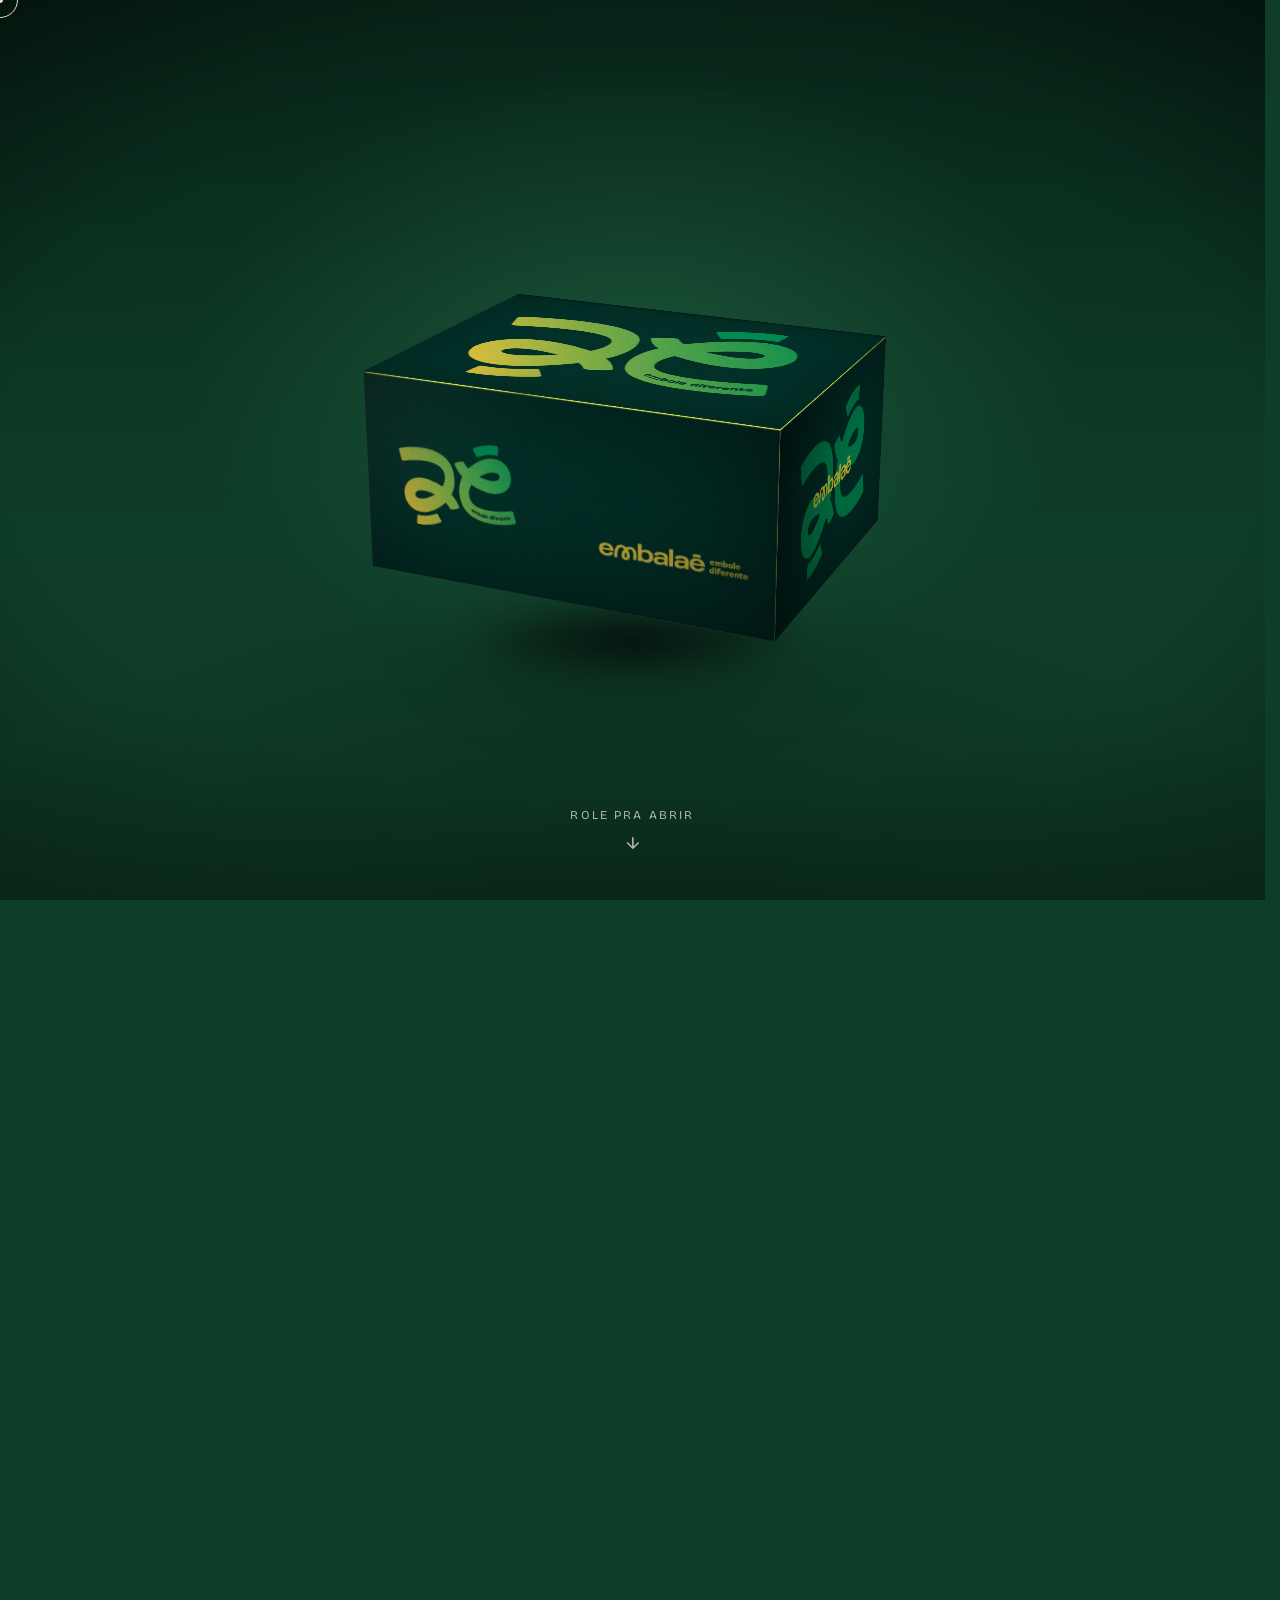
==== Site/index.html @ 1b3db0e1 "feat: ajustes do briefing + assinatura Destra no rodapé - hero: rotador imersivo (fade+blur) com nov" ====
<!DOCTYPE html>
<html lang="pt-BR">
<head>
  <meta charset="UTF-8" />
  <meta name="viewport" content="width=device-width, initial-scale=1.0" />
  <title>embalaê — embale diferente</title>
  <meta name="description" content="A Embalaê faz embalagens em qualquer formato — redondo, cônico, em espiral, humanoide, irregular. Se você imagina, a gente embala." />

  <link rel="preconnect" href="https://fonts.googleapis.com" />
  <link rel="preconnect" href="https://fonts.gstatic.com" crossorigin />
  <link href="https://fonts.googleapis.com/css2?family=Bricolage+Grotesque:opsz,wght@12..96,300..800&family=Manrope:wght@300;400;500;600;700;800&display=swap" rel="stylesheet" />

  <link rel="stylesheet" href="css/style.css" />
</head>
<body>

  <!-- CURSOR CUSTOMIZADO -->
  <div class="cursor" id="cursor" aria-hidden="true"></div>
  <div class="cursor-dot" id="cursorDot" aria-hidden="true"></div>

  <!-- LOADER -->
  <div class="loader" id="loader" aria-hidden="true">
    <svg class="loader-blob" viewBox="0 0 200 200">
      <path id="loaderBlob" d="M50,-50 C70,-30 70,30 50,50 C30,70 -30,70 -50,50 C-70,30 -70,-30 -50,-50 C-30,-70 30,-70 50,-50 Z" transform="translate(100 100)" />
    </svg>
    <span class="loader-text">embale diferente</span>
  </div>

  <!-- NAVIGATION -->
  <nav class="nav is-stowed" id="nav">
    <a href="#topo" class="nav-logo" aria-label="embalaê — início">
      <img src="assets/logo-trans.png" alt="embalaê" />
    </a>
    <ul class="nav-links">
      <li><a href="#manifesto" data-cursor="hover">manifesto</a></li>
      <li><a href="#formatos" data-cursor="hover">portfólio</a></li>
      <li><a href="#processo" data-cursor="hover">processo</a></li>
      <li><a href="#contato" data-cursor="hover">contato</a></li>
    </ul>
    <a href="#contato" class="nav-cta" data-open-contact data-cursor="hover">
      <span>orçamento</span>
      <svg viewBox="0 0 24 24" width="14" height="14" fill="none" stroke="currentColor" stroke-width="2.5" stroke-linecap="round" stroke-linejoin="round"><path d="M5 12h14M13 5l7 7-7 7"/></svg>
    </a>
  </nav>

  <!-- SVG SPRITE: ÍCONE "aé" SIMPLIFICADO -->
  <svg width="0" height="0" style="position:absolute" aria-hidden="true">
    <defs>
      <symbol id="mark-ae" viewBox="0 0 60 30">
        <text x="0" y="24" font-family="Bricolage Grotesque" font-weight="700" font-size="28" fill="currentColor" font-style="italic">aé</text>
      </symbol>
      <!-- Gradiente do "aé" da caixa: lima → amarelo -->
      <linearGradient id="ae-gradient" x1="0%" y1="0%" x2="100%" y2="100%">
        <stop offset="0%" stop-color="#f5c932" />
        <stop offset="55%" stop-color="#c9db3f" />
        <stop offset="100%" stop-color="#4cb87a" />
      </linearGradient>
    </defs>
  </svg>

  <!-- BOXGATE: caixa 3D que abre como portal pro site -->
  <section class="boxgate" id="boxgate" aria-label="Abertura da caixa Embalaê">
    <div class="boxgate-sticky">
      <div class="boxgate-stage">
       <div class="boxgate-frame">
        <!-- Sombra projetada no chão — elemento separado da .box pra evitar filter
             que quebraria o preserve-3d das filhas da caixa. -->
        <div class="box-ground-shadow" aria-hidden="true"></div>
        <div class="box" id="box">
          <!-- Faces externas usando artwork pronto como background-image -->
          <div class="box-face box-face--front"></div>

          <div class="box-face box-face--back"></div>

          <div class="box-face box-face--left"></div>
          <div class="box-face box-face--right"></div>

          <div class="box-face box-face--bottom"></div>

          <!-- Paredes INTERNAS (visíveis quando a caixa abre) -->
          <div class="box-wall-inner box-wall-inner--front"></div>
          <div class="box-wall-inner box-wall-inner--back"></div>
          <div class="box-wall-inner box-wall-inner--left"></div>
          <div class="box-wall-inner box-wall-inner--right"></div>

          <!-- TAMPA (lid): face externa = artwork face-tampa.jpg (aé gigante).
               Face interna = lima limpa com "embale diferente" (visível quando tampa abre). -->
          <div class="lid">
            <div class="lid-plane">
              <div class="lid-face lid-face--outer"></div>
              <div class="lid-face lid-face--inner">
                <span class="lid-inner-slogan">embale diferente</span>
              </div>
            </div>
          </div>

          <!-- Interior (chão da caixa) — lima limpo. O conteúdo do site é o hero
               real abaixo, sem duplicação aqui dentro. -->
          <div class="box-interior"></div>
        </div>
       </div>

        <!-- Hint de scroll: "role pra abrir" — some quando o user começa a rolar -->
        <div class="boxgate-hint" id="boxgateHint">
          <span>role pra abrir</span>
          <svg viewBox="0 0 24 24" width="18" height="18" fill="none" stroke="currentColor" stroke-width="2.2" stroke-linecap="round" stroke-linejoin="round" aria-hidden="true">
            <path d="M12 5v14M5 12l7 7 7-7"/>
          </svg>
        </div>

        <!-- Vinheta de iluminação -->
        <div class="boxgate-vignette" aria-hidden="true"></div>
        <!-- Fade verde pra disfarçar a transição da caixa pro hero real -->
        <div class="boxgate-fade" id="boxgateFade" aria-hidden="true"></div>
      </div>
    </div>
  </section>

  <main id="topo">

    <!-- HERO -->
    <section class="hero">
      <div class="hero-bg">
        <!-- poster leve (14KB) aparece na hora; o vídeo (3.4MB) só carrega/toca no
             desktop — no mobile fica só o poster pra economizar dados e bateria.
             Controle do play está no main.js (preload=none + sem autoplay). -->
        <video muted loop playsinline preload="none" class="hero-video" id="heroVideo" poster="assets/hero-poster.jpg">
          <source src="assets/embalae-loop.mp4" type="video/mp4" />
        </video>
        <div class="hero-bg-overlay"></div>
      </div>

      <div class="hero-content">
        <p class="hero-eyebrow">
          <span class="dot"></span>
          embalagens fora da caixa
        </p>

        <h1 class="hero-title">
          <span class="line">a gente embala</span>
          <span class="line line-rotate">
            <span class="rotator" id="rotator">
              <span>redondo.</span>
              <span>em&nbsp;cone.</span>
              <span>em&nbsp;espiral.</span>
              <span>humanoide.</span>
              <span>assimétrico.</span>
              <span>impossível.</span>
              <span>colorido.</span>
              <span>diferente.</span>
              <span>sem&nbsp;clichê.</span>
              <span>rápido.</span>
              <span>do&nbsp;seu&nbsp;jeito.</span>
            </span>
          </span>
        </h1>

        <p class="hero-sub">
          Se você imagina, a gente cria. Embalagens personalizadas com impressão
          digital, acabamentos diferenciados, aplicações criativas e possibilidades
          sem limite de cores.
        </p>

      </div>

      <div class="hero-scroll">
        <span>role pra ver</span>
        <div class="scroll-line"></div>
      </div>

      <!-- Blobs flutuantes -->
      <div class="blob blob-1" aria-hidden="true"></div>
      <div class="blob blob-2" aria-hidden="true"></div>
      <div class="blob blob-3" aria-hidden="true"></div>
    </section>

    <!-- MARQUEE 1 -->
    <section class="marquee marquee-cream" aria-hidden="true">
      <div class="marquee-track">
        <span>personalizado</span><span class="sep">●</span>
        <span>tecnológico</span><span class="sep">●</span>
        <span>ágil</span><span class="sep">●</span>
        <span>flexível</span><span class="sep">●</span>
        <span>autêntico</span><span class="sep">●</span>
        <span>personalizado</span><span class="sep">●</span>
        <span>tecnológico</span><span class="sep">●</span>
        <span>ágil</span><span class="sep">●</span>
        <span>flexível</span><span class="sep">●</span>
        <span>autêntico</span><span class="sep">●</span>
        <!-- duplicado pra loop -->
        <span>personalizado</span><span class="sep">●</span>
        <span>tecnológico</span><span class="sep">●</span>
        <span>ágil</span><span class="sep">●</span>
        <span>flexível</span><span class="sep">●</span>
        <span>autêntico</span><span class="sep">●</span>
        <span>personalizado</span><span class="sep">●</span>
        <span>tecnológico</span><span class="sep">●</span>
        <span>ágil</span><span class="sep">●</span>
        <span>flexível</span><span class="sep">●</span>
        <span>autêntico</span><span class="sep">●</span>
      </div>
    </section>

    <!-- MANIFESTO -->
    <section class="manifesto" id="manifesto">
      <div class="manifesto-grid">
        <div class="manifesto-tag">
          <span class="dot"></span> manifesto
        </div>

        <h2 class="manifesto-text">
          <span class="mline">Embale sem as <span class="strike">limitações</span> do mercado tradicional.</span>
          <span class="mline">Aqui, você tem mais <em>liberdade</em> de <span class="highlight">cores, impressão e formatos</span>.</span>
        </h2>

        <div class="manifesto-side">
          <div class="quote-mark">"</div>
          <p>
            Hoje, embalagem não serve só para transportar. Ela virou uma
            <em>extensão</em> da marca, do produto e do seu posicionamento.
          </p>
        </div>
      </div>
    </section>

    <!-- FORMATOS -->
    <section class="formatos" id="formatos">
      <header class="section-head">
        <p class="eyebrow"><span class="dot"></span> portfólio</p>
        <h2 class="section-title">
          mais liberdade<br />
          <span class="ital">para criar.</span>
        </h2>
        <p class="section-sub">
          Nossas embalagens são produzidas com tecnologia de impressão digital.
          Sem clichê e sem processos engessados, apenas sua arte em alta
          resolução pronta para ganhar vida.
        </p>
      </header>

      <div class="formatos-grid">

        <article class="formato-card" data-cursor="big" style="--accent: var(--lime);">
          <div class="formato-shape">
            <svg viewBox="0 0 200 200">
              <circle cx="100" cy="100" r="80" />
            </svg>
          </div>
          <div class="formato-info">
            <h3>100% redondo</h3>
            <p>Sem cantos. Sem quinas. Esfera quase perfeita.</p>
          </div>
          <span class="formato-num">01</span>
        </article>

        <article class="formato-card" data-cursor="big" style="--accent: var(--yellow);">
          <div class="formato-shape">
            <svg viewBox="0 0 200 200">
              <polygon points="100,20 170,180 30,180" />
            </svg>
          </div>
          <div class="formato-info">
            <h3>cônico</h3>
            <p>Formato exato de cone. Pra produto, pra brinde, pra display.</p>
          </div>
          <span class="formato-num">02</span>
        </article>

        <article class="formato-card" data-cursor="big" style="--accent: var(--green-mid);">
          <div class="formato-shape">
            <svg viewBox="0 0 200 200">
              <path d="M100,30 C130,30 150,55 150,90 C150,115 135,130 120,135 C115,150 115,160 130,170 L70,170 C85,160 85,150 80,135 C65,130 50,115 50,90 C50,55 70,30 100,30 Z" />
            </svg>
          </div>
          <div class="formato-info">
            <h3>humanoide</h3>
            <p>Cabeça, perna, mão, corpo inteiro. Você desenha, a gente faz.</p>
          </div>
          <span class="formato-num">03</span>
        </article>

        <article class="formato-card" data-cursor="big" style="--accent: var(--lime);">
          <div class="formato-shape">
            <svg viewBox="0 0 200 200">
              <path d="M100,170 C100,170 60,150 50,120 C40,90 60,60 90,55 C115,51 130,70 125,90 C120,108 100,115 90,105 C82,97 87,85 95,85" fill="none" stroke="currentColor" stroke-width="14" stroke-linecap="round" />
            </svg>
          </div>
          <div class="formato-info">
            <h3>em espiral</h3>
            <p>Curva contínua, sem emendas aparentes. Hipnótica.</p>
          </div>
          <span class="formato-num">04</span>
        </article>

        <article class="formato-card" data-cursor="big" style="--accent: var(--yellow);">
          <div class="formato-shape">
            <svg viewBox="0 0 200 200">
              <path d="M40,80 Q60,40 100,55 Q145,30 160,75 Q190,100 155,130 Q145,170 100,160 Q55,180 45,135 Q15,110 40,80 Z" />
            </svg>
          </div>
          <div class="formato-info">
            <h3>orgânico</h3>
            <p>Fluido, irregular, vivo. Como se tivesse crescido sozinho.</p>
          </div>
          <span class="formato-num">05</span>
        </article>

        <article class="formato-card" data-cursor="big" style="--accent: var(--cream);">
          <div class="formato-shape">
            <svg viewBox="0 0 200 200">
              <ellipse cx="100" cy="100" rx="55" ry="85" />
            </svg>
          </div>
          <div class="formato-info">
            <h3>oval &amp; cilíndrico</h3>
            <p>Cosméticos, bebidas, perfumes. Curvas que abraçam o produto.</p>
          </div>
          <span class="formato-num">06</span>
        </article>

        <article class="formato-card formato-card--wide" data-cursor="big" style="--accent: var(--green-mid);">
          <div class="formato-shape">
            <svg viewBox="0 0 400 200">
              <path d="M20,100 Q60,30 110,90 Q160,150 220,80 Q280,20 340,100 Q380,160 380,160" fill="none" stroke="currentColor" stroke-width="20" stroke-linecap="round" />
            </svg>
          </div>
          <div class="formato-info">
            <h3>+ tudo o que você imaginar</h3>
            <p>
              Esses são só exemplos. Mande sua referência, foto, sketch no
              guardanapo. A gente prototipa.
            </p>
          </div>
          <span class="formato-num">07</span>
        </article>

      </div>
    </section>

    <!-- DESTAQUE: NÚMERO GIGANTE -->
    <section class="big-number">
      <div class="big-stack">
        <span class="big-line">embalagens</span>
        <span class="big-line big-outline">com</span>
        <span class="big-line big-italic">personalidade.</span>
      </div>
      <div class="big-meta">
        <p>
          Encante seu cliente antes mesmo do primeiro contato com o produto.
        </p>
      </div>
    </section>

    <!-- PROCESSO -->
    <section class="processo" id="processo">
      <header class="section-head">
        <p class="eyebrow"><span class="dot"></span> processo</p>
        <h2 class="section-title">
          da ideia no guardanapo<br />
          <span class="ital">até a casa do seu cliente.</span>
        </h2>
      </header>

      <div class="processo-list">
        <div class="processo-step" data-cursor="hover">
          <span class="step-num">01</span>
          <h3>chama a gente</h3>
          <p>Conte pra gente sobre seu produto, necessidades e referências para a embalagem.</p>
        </div>
        <div class="processo-step" data-cursor="hover">
          <span class="step-num">02</span>
          <h3>criamos junto com você</h3>
          <p>Desenvolvemos a estrutura, a faca de corte e o design. Se já tiver o arquivo pronto, a gente faz o primeiro teste.</p>
        </div>
        <div class="processo-step" data-cursor="hover">
          <span class="step-num">03</span>
          <h3>ajustamos e validamos</h3>
          <p>Após receber o protótipo, ajustamos os detalhes até chegar no modelo ideal.</p>
        </div>
        <div class="processo-step" data-cursor="hover">
          <span class="step-num">04</span>
          <h3>produzimos sob demanda</h3>
          <p>Com a impressão digital, as embalagens são produzidas com mais agilidade e na quantidade que você precisar.</p>
        </div>
      </div>
    </section>

    <!-- DIRETRIZES (PILARES) -->
    <section class="pilares">
      <header class="section-head">
        <p class="eyebrow"><span class="dot"></span> o que você ganha</p>
        <h2 class="section-title">
          com a Embalaê seu<br />
          <span class="ital">produto vira experiência.</span>
        </h2>
      </header>
      <div class="pilares-grid">
        <div class="pilar"><span>01</span><h4>diferenciação</h4></div>
        <div class="pilar"><span>02</span><h4>exclusividade</h4></div>
        <div class="pilar"><span>03</span><h4>percepção</h4></div>
        <div class="pilar"><span>04</span><h4>impacto</h4></div>
        <div class="pilar"><span>05</span><h4>valor</h4></div>
        <div class="pilar"><span>06</span><h4>reconhecimento</h4></div>
      </div>
    </section>

    <!-- MARQUEE 2 -->
    <section class="marquee marquee-dark" aria-hidden="true">
      <div class="marquee-track marquee-reverse">
        <span>embale diferente</span><span class="sep">✦</span>
        <span>embale diferente</span><span class="sep">✦</span>
        <span>embale diferente</span><span class="sep">✦</span>
        <span>embale diferente</span><span class="sep">✦</span>
        <span>embale diferente</span><span class="sep">✦</span>
        <span>embale diferente</span><span class="sep">✦</span>
        <span>embale diferente</span><span class="sep">✦</span>
        <span>embale diferente</span><span class="sep">✦</span>
      </div>
    </section>

    <!-- CTA / CONTATO -->
    <section class="cta" id="contato">
      <div class="cta-bg" aria-hidden="true">
        <svg viewBox="0 0 600 600" preserveAspectRatio="xMidYMid slice">
          <path id="ctaBlob" d="M300,140 C400,140 480,220 480,320 C480,420 400,500 300,500 C200,500 120,420 120,320 C120,220 200,140 300,140 Z" />
        </svg>
      </div>

      <div class="cta-inner">
        <p class="eyebrow eyebrow-dark"><span class="dot"></span> bora começar</p>
        <h2 class="cta-title">
          vamos fugir das<br />
          embalagens <span class="ital">genéricas?</span>
        </h2>
        <p class="cta-sub">
          Entre em contato e crie com a Embalaê.
        </p>

        <div class="cta-channels">
          <a href="https://wa.me/" class="channel" data-wa-link data-cursor="hover">
            <span class="channel-label">whatsapp</span>
            <span class="channel-value">conversar agora →</span>
          </a>
          <a href="mailto:contato@embalae.com.br" class="channel" data-cursor="hover">
            <span class="channel-label">email</span>
            <span class="channel-value">contato@embalae.com.br</span>
          </a>
          <a href="https://www.instagram.com/_embalae/" class="channel" target="_blank" rel="noopener" data-cursor="hover">
            <span class="channel-label">instagram</span>
            <span class="channel-value">@_embalae →</span>
          </a>
        </div>
      </div>
    </section>

  </main>

  <!-- FOOTER -->
  <footer class="footer">
    <div class="footer-logo">
      <img src="assets/logo-trans.png" alt="embalaê" />
    </div>
    <div class="footer-bottom">
      <div class="footer-tag">embale diferente.</div>
      <div class="footer-meta">
        <span>© <span id="year">2026</span> embalaê</span>
        <span>·</span>
        <span>feito com vontade</span>
      </div>
    </div>

    <a class="footer-credit" href="https://agenciadestra.com.br/" target="_blank" rel="noopener" data-cursor="hover" aria-label="Site desenvolvido pela Destra — agenciadestra.com.br">
      <span>destravado por</span>
      <img src="assets/destra-logo.png" alt="Destra — livres para criar" />
    </a>
  </footer>

  <!-- Modal de contato — abre quando clica na etiqueta -->
  <div class="wa-modal" id="waModal" role="dialog" aria-modal="true" aria-labelledby="waModalTitle" hidden>
    <div class="wa-modal__backdrop" data-close-modal></div>
    <div class="wa-modal__sheet" role="document">
      <button type="button" class="wa-modal__close" data-close-modal aria-label="Fechar" data-cursor="hover">
        <svg viewBox="0 0 24 24" width="20" height="20" fill="none" stroke="currentColor" stroke-width="2.4" stroke-linecap="round" stroke-linejoin="round"><path d="M6 6l12 12M18 6L6 18"/></svg>
      </button>

      <div class="wa-modal__header">
        <img src="assets/logo-trans.png" alt="embalaê" class="wa-modal__logo" />
        <h2 id="waModalTitle" class="wa-modal__title">
          conta a ideia,<br/>
          <span class="ital">a gente embala.</span>
        </h2>
        <p class="wa-modal__sub">
          Preenche aí em 10 segundos. A conversa continua direto no WhatsApp.
        </p>
      </div>

      <form class="wa-modal__form" id="waForm" novalidate>
        <label class="wa-field">
          <span class="wa-field__label">seu nome</span>
          <input type="text" name="nome" required autocomplete="name" placeholder="ex: maria silva" data-cursor="hover" />
        </label>

        <label class="wa-field">
          <span class="wa-field__label">email</span>
          <input type="email" name="email" required autocomplete="email" placeholder="maria@email.com" data-cursor="hover" />
        </label>

        <label class="wa-field">
          <span class="wa-field__label">conta a ideia</span>
          <textarea name="mensagem" required rows="3" placeholder="quero embalar um produto em formato de..." data-cursor="hover"></textarea>
        </label>

        <button type="submit" class="wa-modal__submit" data-cursor="hover">
          <svg viewBox="0 0 24 24" width="18" height="18" fill="currentColor" aria-hidden="true"><path d="M19.05 4.91A9.82 9.82 0 0 0 12.04 2c-5.45 0-9.89 4.44-9.89 9.89 0 1.74.46 3.44 1.32 4.93L2 22l5.31-1.39a9.87 9.87 0 0 0 4.73 1.21h.01c5.45 0 9.89-4.44 9.89-9.89 0-2.64-1.03-5.13-2.89-6.99v-.03ZM12.05 20.15a8.2 8.2 0 0 1-4.18-1.14l-.3-.18-3.15.83.84-3.07-.2-.32a8.17 8.17 0 0 1-1.26-4.38c0-4.54 3.69-8.23 8.23-8.23 2.2 0 4.27.86 5.83 2.41a8.19 8.19 0 0 1 2.41 5.83c0 4.54-3.69 8.25-8.22 8.25Zm4.52-6.16c-.25-.12-1.47-.72-1.69-.81-.23-.08-.39-.12-.56.12-.16.25-.64.81-.79.97-.14.17-.29.19-.54.06-.25-.12-1.04-.39-1.99-1.23-.74-.66-1.23-1.47-1.38-1.71-.14-.25-.02-.39.11-.51.11-.11.25-.29.37-.43.12-.14.16-.25.25-.41.08-.17.04-.31-.02-.43-.06-.12-.55-1.34-.76-1.83-.2-.48-.41-.42-.56-.43-.14-.01-.31-.01-.48-.01a.92.92 0 0 0-.67.31c-.23.25-.87.85-.87 2.08 0 1.22.89 2.41 1.02 2.58.12.17 1.76 2.68 4.26 3.76.59.26 1.06.41 1.42.52.6.19 1.14.16 1.57.1.48-.07 1.47-.6 1.68-1.18.21-.58.21-1.08.14-1.18-.06-.1-.23-.16-.48-.28Z"/></svg>
          <span>abrir conversa no zap</span>
          <svg viewBox="0 0 24 24" width="14" height="14" fill="none" stroke="currentColor" stroke-width="2.5" stroke-linecap="round" stroke-linejoin="round" aria-hidden="true"><path d="M5 12h14M13 5l7 7-7 7"/></svg>
        </button>

        <p class="wa-modal__note">
          ⚠ Anexar arquivo? Mande pelo próprio WhatsApp depois — é só clicar no clipinho lá.
        </p>
      </form>
    </div>
  </div>

  <!-- Botão flutuante WhatsApp — etiqueta/tag estilo embalagem -->
  <a href="https://wa.me/" class="wa-fab is-stowed" id="waFab" aria-label="Chamar no WhatsApp" data-open-contact data-cursor="hover">
    <div class="wa-tag">
      <span class="wa-tag__hole" aria-hidden="true"></span>
      <span class="wa-tag__eyebrow">» embale diferente</span>
      <span class="wa-tag__title">fale<br/>com a gente</span>
      <span class="wa-tag__cta">
        <svg viewBox="0 0 24 24" width="14" height="14" fill="currentColor" aria-hidden="true"><path d="M19.05 4.91A9.82 9.82 0 0 0 12.04 2c-5.45 0-9.89 4.44-9.89 9.89 0 1.74.46 3.44 1.32 4.93L2 22l5.31-1.39a9.87 9.87 0 0 0 4.73 1.21h.01c5.45 0 9.89-4.44 9.89-9.89 0-2.64-1.03-5.13-2.89-6.99v-.03ZM12.05 20.15a8.2 8.2 0 0 1-4.18-1.14l-.3-.18-3.15.83.84-3.07-.2-.32a8.17 8.17 0 0 1-1.26-4.38c0-4.54 3.69-8.23 8.23-8.23 2.2 0 4.27.86 5.83 2.41a8.19 8.19 0 0 1 2.41 5.83c0 4.54-3.69 8.25-8.22 8.25Zm4.52-6.16c-.25-.12-1.47-.72-1.69-.81-.23-.08-.39-.12-.56.12-.16.25-.64.81-.79.97-.14.17-.29.19-.54.06-.25-.12-1.04-.39-1.99-1.23-.74-.66-1.23-1.47-1.38-1.71-.14-.25-.02-.39.11-.51.11-.11.25-.29.37-.43.12-.14.16-.25.25-.41.08-.17.04-.31-.02-.43-.06-.12-.55-1.34-.76-1.83-.2-.48-.41-.42-.56-.43-.14-.01-.31-.01-.48-.01a.92.92 0 0 0-.67.31c-.23.25-.87.85-.87 2.08 0 1.22.89 2.41 1.02 2.58.12.17 1.76 2.68 4.26 3.76.59.26 1.06.41 1.42.52.6.19 1.14.16 1.57.1.48-.07 1.47-.6 1.68-1.18.21-.58.21-1.08.14-1.18-.06-.1-.23-.16-.48-.28Z"/></svg>
        <span>no zap</span>
        <svg viewBox="0 0 24 24" width="14" height="14" fill="none" stroke="currentColor" stroke-width="2.5" stroke-linecap="round" stroke-linejoin="round" aria-hidden="true"><path d="M5 12h14M13 5l7 7-7 7"/></svg>
      </span>
    </div>
  </a>

  <script src="js/main.js"></script>
</body>
</html>
---- Site/css/style.css ----
/* =========================================================
   EMBALAÊ — embale diferente
   ========================================================= */

:root {
  --green-dark: #0e3d29;
  --green-darker: #082619;
  --green-mid: #1a8a4f;
  --green-light: #4cb87a;
  --lime: #c9db3f;
  --yellow: #f5c932;
  --cream: #f5efd8;
  --cream-soft: #faf6e7;
  --ink: #0a1f15;
  --white: #ffffff;

  --radius: 24px;
  --radius-lg: 40px;
  --max: 1320px;
  --pad: clamp(20px, 4vw, 56px);

  --font-display: 'Bricolage Grotesque', system-ui, sans-serif;
  --font-body: 'Manrope', system-ui, sans-serif;

  --ease: cubic-bezier(0.65, 0, 0.35, 1);
  --ease-out: cubic-bezier(0.16, 1, 0.3, 1);
}

* { box-sizing: border-box; margin: 0; padding: 0; }

html {
  /* scroll-behavior: smooth foi removido — quebrava a fluidez do boxgate */
  background: var(--green-dark);
  /* reserva a barra de rolagem: evita o "pulo" lateral quando o scroll é
     destravado no fim da abertura da caixa */
  scrollbar-gutter: stable;
}

body {
  font-family: var(--font-body);
  /* background do body alinhado com o ambiente da boxgate-sticky pra eliminar
     percepção de "gap" quando a sticky desgruda no final do trilho. */
  background:
    radial-gradient(60% 60% at 50% 42%, rgba(76, 184, 122, 0.18), transparent 70%),
    linear-gradient(180deg, var(--green-darker) 0%, var(--green-dark) 60%, #143a27 100%);
  color: var(--cream);
  line-height: 1.5;
  font-weight: 400;
  -webkit-font-smoothing: antialiased;
  overflow-x: hidden;
  cursor: none;
}

@media (max-width: 900px) {
  body { cursor: auto; }
}

img, svg, video { display: block; max-width: 100%; }
a { color: inherit; text-decoration: none; }
button { font: inherit; cursor: pointer; border: 0; background: none; color: inherit; }
ul { list-style: none; }
em { font-style: italic; }

/* =========================================================
   CURSOR
   ========================================================= */
.cursor,
.cursor-dot {
  position: fixed;
  top: 0; left: 0;
  pointer-events: none;
  z-index: 9999;
  border-radius: 50%;
  transform: translate(-50%, -50%);
  transition: width 0.4s var(--ease), height 0.4s var(--ease),
              background 0.4s var(--ease), opacity 0.4s var(--ease),
              border-color 0.4s var(--ease);
  mix-blend-mode: difference;
}
.cursor {
  width: 36px; height: 36px;
  border: 1.5px solid var(--cream);
  background: transparent;
}
.cursor-dot {
  width: 6px; height: 6px;
  background: var(--cream);
}
.cursor.is-hover {
  width: 64px; height: 64px;
  background: var(--cream);
  border-color: var(--cream);
}
.cursor.is-hover ~ .cursor-dot,
.cursor.is-hover + .cursor-dot { opacity: 0; }
.cursor.is-big {
  width: 110px; height: 110px;
  border-color: var(--lime);
  background: transparent;
  mix-blend-mode: normal;
}
@media (max-width: 900px) {
  .cursor, .cursor-dot { display: none; }
}

/* =========================================================
   LOADER
   ========================================================= */
.loader {
  position: fixed;
  inset: 0;
  background: var(--green-dark);
  z-index: 10000;
  display: flex;
  flex-direction: column;
  align-items: center;
  justify-content: center;
  gap: 24px;
  transition: opacity 0.5s var(--ease), visibility 0.5s var(--ease);
  pointer-events: none;
}
.loader.is-hidden { opacity: 0; visibility: hidden; }
@media (prefers-reduced-motion: reduce) {
  .loader { display: none; }
}
.loader-blob {
  width: 100px; height: 100px;
  fill: var(--lime);
  animation: blob-morph 3s ease-in-out infinite alternate;
}
.loader-text {
  font-family: var(--font-display);
  font-size: 14px;
  letter-spacing: 0.18em;
  text-transform: uppercase;
  color: var(--cream);
  opacity: 0.7;
  animation: pulse 1.4s ease-in-out infinite;
}

@keyframes blob-morph {
  0%   { d: path("M50,-50 C70,-30 70,30 50,50 C30,70 -30,70 -50,50 C-70,30 -70,-30 -50,-50 C-30,-70 30,-70 50,-50 Z"); transform: translate(100px, 100px) rotate(0deg); }
  50%  { d: path("M55,-40 C75,-20 60,40 40,55 C20,75 -40,60 -55,40 C-75,20 -60,-40 -40,-55 C-20,-75 35,-60 55,-40 Z"); transform: translate(100px, 100px) rotate(45deg); }
  100% { d: path("M40,-55 C60,-35 75,25 55,45 C35,75 -25,75 -45,55 C-65,35 -75,-25 -55,-45 C-35,-65 20,-75 40,-55 Z"); transform: translate(100px, 100px) rotate(90deg); }
}
@keyframes pulse {
  0%, 100% { opacity: 0.4; }
  50%      { opacity: 1; }
}

/* =========================================================
   NAVIGATION
   ========================================================= */
.nav {
  position: fixed;
  top: 0; left: 0; right: 0;
  z-index: 100;
  display: flex;
  align-items: center;
  justify-content: space-between;
  gap: 32px;
  padding: 22px var(--pad);
  background: rgba(14, 61, 41, 0.7);
  backdrop-filter: blur(20px) saturate(140%);
  -webkit-backdrop-filter: blur(20px) saturate(140%);
  border-bottom: 1px solid rgba(245, 239, 216, 0.08);
}
.nav-logo {
  display: flex;
  align-items: center;
  height: 28px;
  transition: opacity 0.3s var(--ease);
}
.nav-logo:hover { opacity: 0.85; }
.nav-logo img {
  height: 100%;
  width: auto;
  display: block;
}
.nav-links {
  display: flex;
  gap: 36px;
  font-size: 14px;
  font-weight: 500;
}
.nav-links a {
  position: relative;
  opacity: 0.75;
  transition: opacity 0.2s var(--ease);
}
.nav-links a:hover { opacity: 1; }
.nav-links a::after {
  content: '';
  position: absolute;
  left: 0; right: 100%;
  bottom: -6px;
  height: 1.5px;
  background: var(--lime);
  transition: right 0.3s var(--ease);
}
.nav-links a:hover::after { right: 0; }
.nav-cta {
  display: inline-flex;
  align-items: center;
  gap: 8px;
  padding: 11px 18px;
  border-radius: 100px;
  background: var(--lime);
  color: var(--green-dark);
  font-weight: 700;
  font-size: 14px;
  transition: transform 0.3s var(--ease), background 0.3s var(--ease);
}
.nav-cta:hover {
  transform: translateY(-2px);
  background: var(--yellow);
}
@media (max-width: 800px) {
  .nav-links { display: none; }
}

/* =========================================================
   HERO
   ========================================================= */
.hero {
  position: relative;
  min-height: 100vh;
  padding: 140px var(--pad) 60px;
  display: flex;
  flex-direction: column;
  justify-content: center;
  overflow: hidden;
  isolation: isolate;
}
.hero-bg {
  position: absolute;
  inset: 0;
  z-index: -2;
  overflow: hidden;
}
.hero-video {
  width: 100%;
  height: 100%;
  object-fit: cover;
  opacity: 0.35;
  filter: saturate(120%) contrast(105%);
}
.hero-bg-overlay {
  position: absolute;
  inset: 0;
  background:
    radial-gradient(70% 60% at 25% 25%, rgba(26, 138, 79, 0.28), transparent 70%),
    radial-gradient(60% 50% at 80% 80%, rgba(245, 201, 50, 0.16), transparent 70%),
    linear-gradient(180deg, rgba(14, 61, 41, 0.55) 0%, rgba(14, 61, 41, 0.78) 60%, rgba(14, 61, 41, 0.96) 100%);
}

.hero-content {
  position: relative;
  z-index: 2;
  max-width: var(--max);
  margin: 0 auto;
  width: 100%;
}

.hero-eyebrow {
  display: inline-flex;
  align-items: center;
  gap: 10px;
  font-size: 13px;
  font-weight: 500;
  text-transform: uppercase;
  letter-spacing: 0.12em;
  color: var(--cream);
  opacity: 0.85;
  margin-bottom: 32px;
  padding: 8px 16px;
  border: 1px solid rgba(245, 239, 216, 0.2);
  border-radius: 100px;
  background: rgba(8, 38, 25, 0.5);
  backdrop-filter: blur(8px);
}
.hero-eyebrow em {
  opacity: 0.65;
  font-style: italic;
  font-weight: 400;
}
.dot {
  display: inline-block;
  width: 7px; height: 7px;
  background: var(--lime);
  border-radius: 50%;
  animation: pulse-dot 2s ease-in-out infinite;
}
@keyframes pulse-dot {
  0%, 100% { transform: scale(1); opacity: 1; }
  50% { transform: scale(1.4); opacity: 0.7; }
}

.hero-title {
  font-family: var(--font-display);
  font-weight: 700;
  font-size: clamp(54px, 11vw, 180px);
  line-height: 0.92;
  letter-spacing: -0.04em;
  color: var(--cream);
  margin-bottom: 32px;
}
.hero-title .line {
  display: block;
  overflow: hidden;
}
.line-rotate {
  height: 1em;
  display: block;
  overflow: hidden;
  position: relative;
}
.rotator {
  display: block;
  position: relative;
  height: 1em;
  color: var(--lime);
  font-style: italic;
}
.rotator > span {
  position: absolute;
  inset: 0;
  display: block;
  line-height: 1em;
  white-space: nowrap;
  opacity: 0;
  transform-origin: left center;
  transform: translateY(0.45em) scale(0.9);
  filter: blur(6px);
  will-change: opacity, transform, filter;
  animation: word-cycle 22s cubic-bezier(0.16, 0.84, 0.34, 1) infinite;
}
.rotator > span:nth-child(1)  { animation-delay: 0s; }
.rotator > span:nth-child(2)  { animation-delay: 2s; }
.rotator > span:nth-child(3)  { animation-delay: 4s; }
.rotator > span:nth-child(4)  { animation-delay: 6s; }
.rotator > span:nth-child(5)  { animation-delay: 8s; }
.rotator > span:nth-child(6)  { animation-delay: 10s; }
.rotator > span:nth-child(7)  { animation-delay: 12s; }
.rotator > span:nth-child(8)  { animation-delay: 14s; }
.rotator > span:nth-child(9)  { animation-delay: 16s; }
.rotator > span:nth-child(10) { animation-delay: 18s; }
.rotator > span:nth-child(11) { animation-delay: 20s; }
@keyframes word-cycle {
  0%    { opacity: 0; transform: translateY(0.45em) scale(0.9);  filter: blur(6px); }
  1.6%  { opacity: 1; transform: translateY(0)      scale(1);    filter: blur(0); }
  7.8%  { opacity: 1; transform: translateY(0)      scale(1);    filter: blur(0); }
  9%    { opacity: 0; transform: translateY(-0.4em) scale(0.94); filter: blur(6px); }
  100%  { opacity: 0; transform: translateY(-0.4em) scale(0.94); filter: blur(6px); }
}

.hero-sub {
  max-width: 540px;
  font-size: clamp(16px, 1.5vw, 19px);
  color: var(--cream);
  opacity: 0.82;
  margin-bottom: 0;
  line-height: 1.55;
}

.hero-actions {
  display: flex;
  flex-wrap: wrap;
  gap: 14px;
}
.btn {
  display: inline-flex;
  align-items: center;
  gap: 10px;
  padding: 18px 28px;
  border-radius: 100px;
  font-family: var(--font-body);
  font-weight: 700;
  font-size: 15px;
  letter-spacing: -0.01em;
  transition: transform 0.3s var(--ease), background 0.3s var(--ease), color 0.3s var(--ease);
  white-space: nowrap;
}
.btn-primary {
  background: var(--lime);
  color: var(--green-dark);
}
.btn-primary:hover {
  background: var(--yellow);
  transform: translateY(-3px);
}
.btn-ghost {
  background: transparent;
  border: 1.5px solid rgba(245, 239, 216, 0.3);
  color: var(--cream);
}
.btn-ghost:hover {
  background: var(--cream);
  color: var(--green-dark);
  border-color: var(--cream);
}

.hero-scroll {
  position: absolute;
  bottom: 32px;
  left: 50%;
  transform: translateX(-50%);
  display: flex;
  flex-direction: column;
  align-items: center;
  gap: 12px;
  font-size: 11px;
  letter-spacing: 0.16em;
  text-transform: uppercase;
  opacity: 0.6;
  z-index: 2;
  transition: opacity 0.5s var(--ease);
}
/* some assim que o usuário começa a rolar dentro do site (some quando já "abriu") */
.hero-scroll.is-hidden { opacity: 0; pointer-events: none; }
.scroll-line {
  width: 1.5px;
  height: 50px;
  background: linear-gradient(to bottom, var(--cream), transparent);
  position: relative;
  overflow: hidden;
}
.scroll-line::before {
  content: '';
  position: absolute;
  top: 0; left: 0; right: 0;
  height: 30%;
  background: var(--lime);
  animation: scroll-down 2.2s ease-in-out infinite;
}
@keyframes scroll-down {
  0%   { transform: translateY(-100%); }
  100% { transform: translateY(330%); }
}

/* Blobs */
.blob {
  position: absolute;
  border-radius: 50%;
  filter: blur(80px);
  z-index: -1;
  opacity: 0.5;
}
.blob-1 {
  width: 480px; height: 480px;
  background: var(--green-mid);
  top: -100px; right: -120px;
  animation: float-blob 18s ease-in-out infinite;
}
.blob-2 {
  width: 360px; height: 360px;
  background: var(--yellow);
  bottom: -100px; left: -80px;
  animation: float-blob 22s ease-in-out infinite reverse;
  opacity: 0.25;
}
.blob-3 {
  width: 280px; height: 280px;
  background: var(--lime);
  top: 50%; right: 30%;
  opacity: 0.18;
  animation: float-blob 26s ease-in-out infinite;
}
@keyframes float-blob {
  0%, 100% { transform: translate(0, 0) scale(1); }
  33% { transform: translate(40px, -30px) scale(1.08); }
  66% { transform: translate(-30px, 40px) scale(0.94); }
}

/* =========================================================
   MARQUEE
   ========================================================= */
.marquee {
  overflow: hidden;
  padding: 28px 0;
  border-top: 1px solid rgba(245, 239, 216, 0.06);
  border-bottom: 1px solid rgba(245, 239, 216, 0.06);
}
.marquee-cream {
  background: var(--cream);
  color: var(--green-dark);
  border: 0;
}
.marquee-dark {
  background: var(--green-darker);
  color: var(--lime);
}
.marquee-track {
  display: flex;
  align-items: center;
  gap: 32px;
  white-space: nowrap;
  font-family: var(--font-display);
  font-weight: 700;
  font-size: clamp(36px, 6vw, 80px);
  letter-spacing: -0.02em;
  font-style: italic;
  animation: marquee 28s linear infinite;
  width: max-content;
}
.marquee-track .sep {
  font-size: 0.5em;
  opacity: 0.6;
  font-style: normal;
}
.marquee-reverse {
  animation: marquee-rev 24s linear infinite;
}
@keyframes marquee {
  from { transform: translateX(0); }
  to   { transform: translateX(-50%); }
}
@keyframes marquee-rev {
  from { transform: translateX(-50%); }
  to   { transform: translateX(0); }
}

/* =========================================================
   MANIFESTO
   ========================================================= */
.manifesto {
  padding: 140px var(--pad);
  background: var(--green-dark);
  position: relative;
}
.manifesto-grid {
  max-width: var(--max);
  margin: 0 auto;
  display: grid;
  grid-template-columns: 1fr;
  gap: 60px;
}
@media (min-width: 900px) {
  .manifesto-grid {
    grid-template-columns: 0.7fr 2fr 1.1fr;
    align-items: start;
  }
}
.manifesto-tag {
  display: inline-flex;
  align-items: center;
  gap: 10px;
  font-size: 13px;
  font-weight: 500;
  text-transform: uppercase;
  letter-spacing: 0.14em;
  opacity: 0.7;
}
.manifesto-text {
  font-family: var(--font-display);
  font-weight: 600;
  font-size: clamp(28px, 4vw, 56px);
  line-height: 1.12;
  letter-spacing: -0.025em;
  color: var(--cream);
}
.manifesto-text em {
  font-weight: 700;
  color: var(--lime);
}
.manifesto-text strong {
  font-weight: 700;
  color: var(--yellow);
}
.manifesto-text .strike {
  text-decoration: line-through;
  text-decoration-thickness: 4px;
  text-decoration-color: var(--lime);
  opacity: 0.5;
}
.manifesto-text .highlight {
  background: linear-gradient(180deg, transparent 60%, var(--green-mid) 60%);
  padding: 0 6px;
  /* mantém "ideia maluca" junto, sem quebrar o destaque no meio */
  white-space: nowrap;
}
/* Cada "pensamento" é um bloco que quebra de forma equilibrada, em vez de <br>
   manuais que brigavam com a quebra natural e deixavam palavras órfãs. */
.manifesto-text .mline {
  display: block;
  text-wrap: balance;
}
.manifesto-text .mline + .mline {
  margin-top: 0.5em;
}
.manifesto-side {
  position: relative;
  padding: 28px 28px 28px 32px;
  border-left: 2px solid var(--lime);
  font-size: 15px;
  line-height: 1.55;
  opacity: 0.85;
}
.manifesto-side em { color: var(--lime); font-weight: 600; }
.quote-mark {
  font-family: var(--font-display);
  font-size: 80px;
  line-height: 0.5;
  color: var(--lime);
  margin-bottom: 8px;
  font-weight: 700;
}

/* =========================================================
   SECTION HEADER
   ========================================================= */
.section-head {
  max-width: var(--max);
  margin: 0 auto 64px;
  text-align: center;
}
.eyebrow {
  display: inline-flex;
  align-items: center;
  gap: 10px;
  font-size: 13px;
  font-weight: 500;
  text-transform: uppercase;
  letter-spacing: 0.14em;
  opacity: 0.7;
  margin-bottom: 24px;
}
.eyebrow-dark { opacity: 1; }
.section-title {
  font-family: var(--font-display);
  font-weight: 700;
  font-size: clamp(40px, 7vw, 112px);
  line-height: 0.95;
  letter-spacing: -0.04em;
  color: var(--cream);
  margin-bottom: 24px;
}
.section-title .ital { font-style: italic; color: var(--lime); font-weight: 600; }
.section-sub {
  font-size: clamp(15px, 1.4vw, 18px);
  max-width: 580px;
  margin: 0 auto;
  opacity: 0.8;
}

/* =========================================================
   FORMATOS
   ========================================================= */
.formatos {
  padding: 140px var(--pad);
  background: var(--green-dark);
}
.formatos-grid {
  max-width: var(--max);
  margin: 0 auto;
  display: grid;
  grid-template-columns: repeat(auto-fit, minmax(280px, 1fr));
  gap: 20px;
}
@media (min-width: 900px) {
  .formatos-grid {
    grid-template-columns: repeat(3, 1fr);
  }
}

.formato-card {
  --accent: var(--lime);
  position: relative;
  padding: 36px 28px 28px;
  border-radius: var(--radius-lg);
  background: var(--green-darker);
  border: 1px solid rgba(245, 239, 216, 0.06);
  overflow: hidden;
  transition: transform 0.5s var(--ease-out), background 0.5s var(--ease);
  cursor: none;
  min-height: 360px;
  display: flex;
  flex-direction: column;
  justify-content: space-between;
}
@media (max-width: 900px) {
  .formato-card { cursor: pointer; }
}
.formato-card::before {
  content: '';
  position: absolute;
  inset: -2px;
  border-radius: var(--radius-lg);
  background: var(--accent);
  opacity: 0;
  z-index: -1;
  transition: opacity 0.5s var(--ease);
}
.formato-card:hover {
  transform: translateY(-6px);
  background: var(--accent);
  color: var(--green-dark);
}
.formato-card:hover::before { opacity: 1; }

.formato-card--wide {
  grid-column: span 1;
}
@media (min-width: 900px) {
  .formato-card--wide {
    grid-column: span 3;
    min-height: 280px;
    flex-direction: row;
    align-items: center;
    gap: 60px;
    padding: 50px 50px;
  }
  .formato-card--wide .formato-shape {
    flex: 1;
    margin: 0;
  }
  .formato-card--wide .formato-info {
    flex: 1;
  }
}

.formato-shape {
  width: 100%;
  height: 180px;
  display: flex;
  align-items: center;
  justify-content: center;
  margin-bottom: 20px;
}
.formato-shape svg {
  width: auto;
  max-width: 60%;
  max-height: 100%;
  fill: var(--accent);
  color: var(--accent);
  transition: transform 0.6s var(--ease-out), fill 0.5s var(--ease), color 0.5s var(--ease);
}
.formato-card:hover .formato-shape svg {
  fill: var(--green-dark);
  color: var(--green-dark);
  transform: scale(1.08) rotate(8deg);
}
.formato-card:nth-child(2):hover .formato-shape svg { transform: scale(1.08) rotate(-12deg); }
.formato-card:nth-child(3):hover .formato-shape svg { transform: scale(1.05) rotate(6deg); }
.formato-card:nth-child(4):hover .formato-shape svg { transform: scale(1.1) rotate(-15deg); }
.formato-card:nth-child(5):hover .formato-shape svg { transform: scale(1.1) rotate(20deg); }
.formato-card:nth-child(6):hover .formato-shape svg { transform: scale(1.06) rotate(-8deg); }

.formato-info h3 {
  font-family: var(--font-display);
  font-weight: 700;
  font-size: 26px;
  letter-spacing: -0.02em;
  margin-bottom: 8px;
}
.formato-info p {
  font-size: 14.5px;
  opacity: 0.75;
  line-height: 1.5;
}
.formato-card:hover .formato-info p { opacity: 0.9; }

.formato-num {
  position: absolute;
  top: 20px;
  right: 24px;
  font-family: var(--font-display);
  font-size: 13px;
  font-weight: 600;
  opacity: 0.4;
  letter-spacing: 0.1em;
}

/* =========================================================
   BIG NUMBER
   ========================================================= */
.big-number {
  padding: 100px var(--pad) 140px;
  background: var(--green-dark);
  text-align: center;
  position: relative;
}
.big-stack {
  font-family: var(--font-display);
  font-weight: 800;
  font-size: clamp(38px, 12vw, 168px);
  line-height: 0.9;
  letter-spacing: -0.05em;
  color: var(--cream);
  margin-bottom: 40px;
}
.big-line { display: block; }
.big-outline {
  -webkit-text-stroke: 2px var(--cream);
  color: transparent;
  font-style: italic;
}
.big-italic {
  font-style: italic;
  color: var(--lime);
  font-weight: 600;
}
.big-meta {
  max-width: 640px;
  margin: 0 auto;
  opacity: 0.75;
  font-size: 16px;
  text-wrap: balance;
}

/* =========================================================
   PROCESSO
   ========================================================= */
.processo {
  padding: 140px var(--pad);
  background: var(--cream);
  color: var(--green-dark);
}
.processo .section-title { color: var(--green-dark); }
.processo .section-title .ital { color: var(--green-mid); }
.processo .eyebrow { opacity: 0.6; }

.processo-list {
  max-width: var(--max);
  margin: 0 auto;
  display: grid;
  grid-template-columns: 1fr;
  gap: 4px;
  border-top: 1px solid rgba(14, 61, 41, 0.15);
}
.processo-step {
  display: grid;
  grid-template-columns: 80px 1fr 2fr;
  gap: 32px;
  padding: 36px 0;
  border-bottom: 1px solid rgba(14, 61, 41, 0.15);
  align-items: baseline;
  cursor: none;
  transition: padding 0.4s var(--ease);
}
@media (max-width: 700px) {
  .processo-step {
    grid-template-columns: 60px 1fr;
    cursor: pointer;
  }
  .processo-step p { grid-column: 1 / -1; }
}
.processo-step:hover {
  padding-left: 16px;
}
.step-num {
  font-family: var(--font-display);
  font-size: 14px;
  font-weight: 700;
  letter-spacing: 0.1em;
  opacity: 0.5;
}
.processo-step h3 {
  font-family: var(--font-display);
  font-weight: 700;
  font-size: clamp(22px, 2.2vw, 32px);
  letter-spacing: -0.02em;
}
.processo-step p {
  font-size: 16px;
  opacity: 0.75;
  line-height: 1.55;
}

/* =========================================================
   PILARES
   ========================================================= */
.pilares {
  padding: 140px var(--pad);
  background: var(--green-darker);
}
.pilares-grid {
  max-width: var(--max);
  margin: 0 auto;
  display: grid;
  grid-template-columns: repeat(3, 1fr);
  gap: 1px;
  background: rgba(245, 239, 216, 0.1);
  border: 1px solid rgba(245, 239, 216, 0.1);
  border-radius: var(--radius);
  overflow: hidden;
}
.pilar {
  padding: 40px 32px;
  background: var(--green-darker);
  display: flex;
  flex-direction: column;
  gap: 40px;
  min-height: 200px;
  transition: background 0.4s var(--ease), color 0.4s var(--ease);
}
.pilar span {
  font-family: var(--font-display);
  font-size: 13px;
  letter-spacing: 0.1em;
  opacity: 0.5;
  font-weight: 600;
}
.pilar h4 {
  font-family: var(--font-display);
  font-size: clamp(24px, 2.5vw, 34px);
  font-weight: 700;
  letter-spacing: -0.02em;
  margin-top: auto;
}
.pilar:hover {
  background: var(--lime);
  color: var(--green-dark);
}
.pilar:hover h4 { font-style: italic; }

/* =========================================================
   CTA
   ========================================================= */
.cta {
  padding: 140px var(--pad);
  background: var(--lime);
  color: var(--green-dark);
  text-align: center;
  position: relative;
  overflow: hidden;
}
.cta-bg {
  position: absolute;
  inset: 0;
  z-index: 0;
  opacity: 0.92;
}
.cta-bg svg {
  width: 100%; height: 100%;
}
.cta-bg path {
  fill: var(--cream);
  animation: ctaBlob 12s ease-in-out infinite;
}
@keyframes ctaBlob {
  0%, 100% { d: path("M300,140 C400,140 480,220 480,320 C480,420 400,500 300,500 C200,500 120,420 120,320 C120,220 200,140 300,140 Z"); }
  50%      { d: path("M310,150 C420,160 470,240 460,340 C450,440 380,510 280,490 C190,470 130,400 140,300 C150,200 220,140 310,150 Z"); }
}

.cta-inner {
  position: relative;
  z-index: 2;
  max-width: 900px;
  margin: 0 auto;
}
.cta .eyebrow {
  color: var(--green-dark);
  opacity: 1;
}
.cta-title {
  font-family: var(--font-display);
  font-weight: 700;
  font-size: clamp(48px, 9vw, 140px);
  line-height: 0.95;
  letter-spacing: -0.04em;
  color: var(--green-dark);
  margin-bottom: 24px;
}
.cta-title .ital { font-style: italic; }
.cta-sub {
  font-size: clamp(16px, 1.5vw, 19px);
  max-width: 480px;
  margin: 0 auto 56px;
  opacity: 0.85;
}

.cta-channels {
  display: flex;
  flex-direction: column;
  gap: 0;
  max-width: 580px;
  margin: 0 auto;
  border-top: 1.5px solid rgba(14, 61, 41, 0.25);
}
.channel {
  display: flex;
  align-items: center;
  justify-content: space-between;
  padding: 24px 0;
  border-bottom: 1.5px solid rgba(14, 61, 41, 0.25);
  font-family: var(--font-display);
  font-weight: 600;
  font-size: clamp(20px, 2vw, 28px);
  letter-spacing: -0.02em;
  cursor: none;
  transition: padding 0.4s var(--ease), color 0.3s var(--ease);
}
@media (max-width: 900px) { .channel { cursor: pointer; } }
.channel-label {
  font-size: 13px;
  font-weight: 500;
  letter-spacing: 0.12em;
  text-transform: uppercase;
  opacity: 0.6;
}
.channel:hover {
  padding-left: 16px;
  padding-right: 16px;
  color: var(--green-dark);
}
.channel:hover .channel-value { font-style: italic; }

/* =========================================================
   FOOTER
   ========================================================= */
.footer {
  padding: 80px var(--pad) 40px;
  background: var(--green-darker);
  color: var(--cream);
  overflow: hidden;
}
.footer-logo {
  display: flex;
  justify-content: center;
  align-items: center;
  margin-bottom: 60px;
  padding: 40px 0;
  user-select: none;
}
.footer-logo img {
  width: 100%;
  max-width: 432px;
  height: auto;
  display: block;
  -webkit-user-drag: none;
}
@media (max-width: 768px) {
  .footer-logo { padding: 20px 0; margin-bottom: 40px; }
  .footer-logo img { max-width: 288px; }
}
.footer-bottom {
  max-width: var(--max);
  margin: 0 auto;
  padding-top: 32px;
  border-top: 1px solid rgba(245, 239, 216, 0.1);
  display: flex;
  flex-wrap: wrap;
  gap: 24px;
  justify-content: space-between;
  align-items: center;
  font-size: 13px;
  opacity: 0.65;
}
.footer-tag {
  font-family: var(--font-display);
  font-style: italic;
  font-weight: 500;
  font-size: 18px;
  opacity: 1;
}
.footer-meta {
  display: flex;
  gap: 12px;
  flex-wrap: wrap;
}
.footer-credit {
  max-width: var(--max);
  margin: 28px auto 0;
  display: flex;
  align-items: center;
  justify-content: center;
  gap: 10px;
  font-size: 12px;
  letter-spacing: 0.02em;
  color: var(--cream);
  text-decoration: none;
  opacity: 0.7;
  transition: opacity 0.3s var(--ease);
}
.footer-credit:hover { opacity: 1; }
.footer-credit img {
  height: 24px;
  width: auto;
  display: block;
}

/* =========================================================
   BOXGATE — caixa 3D que abre como portal pro site
   ========================================================= */

/* Nav esconde até a caixa abrir */
.nav {
  transition: transform 0.6s var(--ease-out), opacity 0.6s var(--ease-out);
}
.nav.is-stowed {
  transform: translateY(-100%);
  opacity: 0;
  pointer-events: none;
}

.boxgate {
  /* A abertura é por autoplay (não scroll-driven): a caixa ocupa exatamente 1 tela
     e o scroll fica travado até ela abrir. Não precisa mais de "trilho" de scroll.
     Background transparente — o hero, com margin-top negativo, fica logo atrás. */
  position: relative;
  height: 100vh;
  background: transparent;
  z-index: 5;
}

/* Enquanto a caixa não abriu, o scroll fica travado (a abertura é por tempo, não
   por scroll). Reservar a gutter evita o "pulo" de ~15px quando destrava no fim. */
html.gate-locked,
html.gate-locked body {
  overflow: hidden;
  height: 100%;
  touch-action: none;
  overscroll-behavior: none;
}

/* Quando a abertura termina, a boxgate é removida do layout e o hero vira o topo
   real do site — assim ela NÃO reverte (fecha) e os cliques chegam nos botões. */
html.is-gate-done .boxgate { display: none; }
html.is-gate-done .hero { margin-top: 0; }

/* Hero "sobe" com margin negativo pra cobrir o gap entre o fim da sticky-element
   e o fim do trilho. Quando o usuário passa do range de animação, o fade lima
   já está cobrindo a tela — então o hero aparece "por trás" do fade, sem cortes. */
.hero {
  margin-top: -100vh;
  position: relative;
  z-index: 4;
}

.boxgate-sticky {
  position: sticky;
  top: 0;
  width: 100%;
  height: 100vh;
  overflow: hidden;
  /* --reveal vai de 0→1 no fim do trilho: 0 = ambiente do studio + caixa visíveis,
     1 = ambiente e caixa transparentes pra revelar a hero (z-index 4) atrás. */
  --reveal: 0;
  background: transparent;
}

/* Ambiente do studio em camada própria pra poder fade-out via --reveal sem afetar
   a caixa (que vive como filho do sticky). A hero atrás (z-index 4) aparece
   naturalmente quando essa camada some. */
.boxgate-sticky::before {
  content: '';
  position: absolute;
  inset: 0;
  z-index: 0;
  pointer-events: none;
  background:
    radial-gradient(50% 50% at 50% 42%, rgba(76, 184, 122, 0.22), transparent 70%),
    radial-gradient(120% 90% at 50% 110%, rgba(8, 38, 25, 0.98), rgba(14, 61, 41, 0.55) 50%, transparent 95%),
    radial-gradient(100% 100% at 50% 50%, transparent 50%, rgba(0, 0, 0, 0.55) 100%),
    linear-gradient(180deg, var(--green-darker) 0%, var(--green-dark) 60%, #143a27 100%);
  opacity: calc(1 - var(--reveal, 0));
}

/* Caixa + vinheta esmaecem no fim pra revelar a hero atrás (sem mexer na fade
   lima, que fica como camada de bridge separada). */
.boxgate-sticky .boxgate-frame,
.boxgate-sticky .boxgate-vignette {
  opacity: calc(1 - var(--reveal, 0));
  transition: opacity 0.05s linear;
}

.boxgate-stage {
  /* container que centraliza o frame na tela */
  position: absolute;
  inset: 0;
  display: flex;
  align-items: center;
  justify-content: center;
}

/* Frame de tamanho FIXO — replica exatamente a estrutura .stage da demo
   /variants/magnet/. A perspectiva precisa ser aplicada num container de
   dimensões limitadas pra perspective-origin: 50% 42% bater no lugar certo
   relativo à caixa. Aplicada no fullscreen, a origem fica longe demais e
   a perspectiva fica "achatada". */
.boxgate-frame {
  width: 100%;
  max-width: 720px;
  aspect-ratio: 1 / 0.85;
  display: flex;
  align-items: center;
  justify-content: center;
  perspective: 1800px;
  perspective-origin: 50% 42%;
  will-change: transform;
}

/* Caixa estilo packaging com imã — proporções paisagem (baixa e larga),
   idênticas à demo /variants/magnet/. */
.box {
  --box-w: 420px;
  --box-h: 200px;
  --box-d: 320px;
  --lid: 0;
  /* Variáveis controladas pelo JS pro mergulho final (zoom in pro hero) */
  --scale: 1;
  --tz: 0px;
  --rx-extra: 0deg;
  --ry-extra: 0deg;

  position: relative;
  width: var(--box-w);
  height: var(--box-h);
  transform-style: preserve-3d;
  /* Rotação base: ângulo 3/4 estilo packaging shot do PDF (visão de cima
     e de lado). Caixa inclina mais conforme abre, mostrando o interior. */
  transform:
    translateZ(var(--tz))
    scale(var(--scale))
    rotateX(calc(-18deg + var(--lid) * -10deg + var(--rx-extra)))
    rotateY(calc(-24deg + var(--ry-extra)));
  will-change: transform;
}

/* Faces externas — base shared.
   Box-shadow em camadas: highlight de borda + bevel duplo (claro de fora,
   escuro de dentro) + ambient occlusion intenso nos cantos. */
.box-face {
  position: absolute;
  top: 50%;
  left: 50%;
  backface-visibility: hidden;
  -webkit-backface-visibility: hidden;
  background: var(--green-darker);
  box-shadow:
    /* highlight branco fininho na borda externa (luz refletindo no canto do papelão) */
    inset 0 0 0 1px rgba(255, 255, 255, 0.08),
    /* sombra dura no canto inferior-direito (simula bevel de espessura) */
    inset -2px -2px 0 rgba(0, 0, 0, 0.18),
    /* ambient occlusion intenso nos cantos */
    inset 0 0 120px rgba(0, 0, 0, 0.5);
  overflow: hidden;
}

/* Textura de papelão (grão de fibras) aplicada como overlay em TODAS as faces.
   mix-blend-mode: overlay preserva as cores originais mas adiciona o grain. */
.box-face::before {
  content: '';
  position: absolute;
  inset: 0;
  background-image: url(../assets/texture-paper.svg);
  background-size: 250px 250px;
  background-repeat: repeat;
  mix-blend-mode: overlay;
  opacity: 0.55;
  pointer-events: none;
  z-index: 1;
}

/* Sombra projetada da caixa no "chão" da cena — DUAS camadas pra realismo:
   1) Key shadow: dura, próxima, escura (luz principal)
   2) Ambient shadow: difusa, larga, suave (luz preenchimento) */
.box-ground-shadow {
  position: absolute;
  bottom: 14%;
  left: 50%;
  transform: translateX(-50%);
  width: 75%;
  height: 60px;
  pointer-events: none;
  z-index: 0;
  /* Key shadow (mais escura, mais focada) */
  background: radial-gradient(50% 100% at 50% 50%, rgba(0, 0, 0, 0.7) 0%, transparent 65%);
  filter: blur(14px);
}
.box-ground-shadow::after {
  /* Ambient shadow — segunda camada larga e difusa pra dar "peso" à caixa */
  content: '';
  position: absolute;
  inset: -50% -10% -50% -10%;
  background: radial-gradient(50% 100% at 50% 50%, rgba(0, 0, 0, 0.3) 0%, transparent 70%);
  filter: blur(30px);
  z-index: -1;
}

/* — Frente: artwork + overlay de iluminação (luz de cima-esquerda, sombra suave nos cantos) */
.box-face--front {
  width: var(--box-w);
  height: var(--box-h);
  transform: translate(-50%, -50%) translateZ(calc(var(--box-d) / 2));
  background:
    /* iluminação direcional: claro no canto superior esquerdo, sombra no inferior direito */
    linear-gradient(135deg, rgba(255, 255, 255, 0.06) 0%, transparent 35%, rgba(0, 0, 0, 0.25) 100%),
    url(../assets/face-frente.jpg) center / cover no-repeat,
    var(--green-darker);
}

/* — Trás: usa o mesmo artwork da frente (espelhado pelo rotateY 180) */
.box-face--back {
  width: var(--box-w);
  height: var(--box-h);
  transform: translate(-50%, -50%) translateZ(calc(var(--box-d) / -2)) rotateY(180deg);
  background: url(../assets/face-frente.jpg) center / cover no-repeat, var(--green-darker);
}

/* — Laterais: artwork + overlays distintos pra cada lado (luz de cima-esquerda).
   Direita fica MAIS ESCURA (afastando da luz), esquerda fica LIGEIRAMENTE clara. */
.box-face--right,
.box-face--left {
  width: var(--box-d);
  height: var(--box-h);
}
.box-face--right {
  background:
    /* lateral direita = lado escuro (longe da luz). Gradient bem mais escuro */
    linear-gradient(90deg, rgba(0, 0, 0, 0.45) 0%, rgba(0, 0, 0, 0.18) 60%, rgba(0, 0, 0, 0.05) 100%),
    url(../assets/face-lateral.jpg) center / cover no-repeat,
    var(--green-darker);
  transform: translate(-50%, -50%) translateX(calc(var(--box-w) / 2)) rotateY(90deg);
}
.box-face--left {
  background:
    /* lateral esquerda = lado iluminado, leve highlight */
    linear-gradient(90deg, rgba(255, 255, 255, 0.04) 0%, transparent 40%, rgba(0, 0, 0, 0.15) 100%),
    url(../assets/face-lateral.jpg) center / cover no-repeat,
    var(--green-darker);
  transform: translate(-50%, -50%) translateX(calc(var(--box-w) / -2)) rotateY(-90deg);
}

/* — Base (fundo EXTERNO da caixa, visto por baixo — escuro). O fundo INTERNO
   (amarelo, visto de dentro) é a .box-interior logo abaixo. */
.box-face--bottom {
  width: var(--box-w);
  height: var(--box-d);
  background: #061e13;
  transform: translate(-50%, -50%) translateY(calc(var(--box-h) / 2)) rotateX(-90deg);
}

/* — Interior (chão da caixa) — amarelo lima limpo. */
.box-interior {
  position: absolute;
  top: 50%;
  left: 50%;
  width: var(--box-w);
  height: var(--box-d);
  transform:
    translate(-50%, -50%)
    translateY(calc(var(--box-h) / 2 - 3px))
    rotateX(90deg);
  background:
    radial-gradient(80% 60% at 35% 25%, rgba(255, 235, 130, 0.45), transparent 70%),
    radial-gradient(60% 50% at 80% 80%, rgba(0, 0, 0, 0.18), transparent 60%),
    linear-gradient(180deg, var(--lime) 0%, #b9cc36 100%);
  overflow: hidden;
  box-shadow:
    /* AO geral controlado por --open: chão fica escuro quando tampa fechada */
    inset 0 0 calc(180px * (1 - var(--open, 0))) rgba(0, 0, 0, calc(0.85 * (1 - var(--open, 0)))),
    /* AO permanente nos cantos pra dar sensação de cavidade real */
    inset 0 0 60px rgba(0, 0, 0, 0.25),
    inset 0 40px 50px rgba(0, 0, 0, 0.18);
}

/* =========================================================
   PAREDES INTERNAS (faces internas das paredes da caixa)
   Cor do INTERIOR da caixa conforme o PDF: amarelo lima. Cada parede
   interna é um plano deslocado ligeiramente pra dentro (evita z-fighting)
   com sua face apontando pro centro da caixa. Como --open vai de 0→1,
   o brilho aumenta progressivamente (caixa fechada = paredes em sombra).
   ========================================================= */
.box-wall-inner {
  position: absolute;
  top: 50%;
  left: 50%;
  backface-visibility: hidden;
  background:
    radial-gradient(120% 90% at 50% 100%, rgba(245, 201, 50, 0.5), transparent 60%),
    linear-gradient(180deg, #d5e147 0%, var(--lime) 60%, #b9cc36 100%);
  /* sombra forte quando fechada (-1 = 0 luz), suave quando aberta */
  box-shadow: inset 0 0 60px rgba(0, 0, 0, calc(0.55 * (1 - var(--open, 0)) + 0.1));
}

/* Frente interna: a parede da frente, vista de dentro (face aponta pra -Z mundo) */
.box-wall-inner--front {
  width: var(--box-w);
  height: var(--box-h);
  /* fica 2px ATRÁS da parede externa pra evitar z-fighting */
  transform:
    translate(-50%, -50%)
    translateZ(calc(var(--box-d) / 2 - 2px))
    rotateY(180deg);
}

/* Trás interna: face aponta pra +Z mundo (em direção ao observador, vista pelo interior) */
.box-wall-inner--back {
  width: var(--box-w);
  height: var(--box-h);
  transform:
    translate(-50%, -50%)
    translateZ(calc(var(--box-d) / -2 + 2px));
}

/* Direita interna: face aponta pra -X mundo */
.box-wall-inner--right {
  width: var(--box-d);
  height: var(--box-h);
  transform:
    translate(-50%, -50%)
    translateX(calc(var(--box-w) / 2 - 2px))
    rotateY(-90deg);
}

/* Esquerda interna: face aponta pra +X mundo */
.box-wall-inner--left {
  width: var(--box-d);
  height: var(--box-h);
  transform:
    translate(-50%, -50%)
    translateX(calc(var(--box-w) / -2 + 2px))
    rotateY(90deg);
}

.box-interior-video {
  position: absolute;
  inset: 0;
  width: 100%;
  height: 100%;
  object-fit: cover;
  opacity: 0.6;
  filter: saturate(125%) contrast(108%);
}

.box-interior-overlay {
  position: absolute;
  inset: 0;
  background:
    radial-gradient(70% 60% at 30% 30%, rgba(76, 184, 122, 0.4), transparent 65%),
    radial-gradient(60% 50% at 80% 80%, rgba(245, 201, 50, 0.2), transparent 65%),
    linear-gradient(180deg, rgba(14, 61, 41, 0.45) 0%, rgba(8, 38, 25, 0.7) 100%);
}

.box-interior-content {
  position: absolute;
  inset: 0;
  display: flex;
  flex-direction: column;
  justify-content: center;
  align-items: flex-start;
  padding: 6% 8%;
  /* o conteúdo é renderizado deitado no chão; a câmera vai mergulhar até olhá-lo */
}

.box-interior-eyebrow {
  display: inline-flex;
  align-items: center;
  gap: 8px;
  font-size: 11px;
  font-weight: 500;
  letter-spacing: 0.16em;
  text-transform: uppercase;
  color: var(--cream);
  opacity: 0.85;
  margin-bottom: 14px;
  padding: 6px 12px;
  border: 1px solid rgba(245, 239, 216, 0.25);
  border-radius: 100px;
  background: rgba(8, 38, 25, 0.55);
}

.box-interior-title {
  font-family: var(--font-display);
  font-weight: 700;
  font-size: clamp(28px, 7vw, 68px);
  line-height: 0.92;
  letter-spacing: -0.04em;
  color: var(--cream);
}
.box-interior-title span { display: block; }
.box-interior-title .ital {
  font-style: italic;
  color: var(--lime);
  font-weight: 600;
}

/* Conteúdo gráfico da frente */
.box-art {
  display: flex;
  align-items: center;
  justify-content: center;
  width: 100%;
  position: relative;
}
.box-art--main {
  flex: 1;
  flex-direction: column;
  gap: 8px;
}
.box-art--base {
  justify-content: space-between;
  gap: 12px;
  padding-top: 8px;
}
.box-ae {
  width: 78%;
  height: auto;
  filter: drop-shadow(0 6px 12px rgba(0, 0, 0, 0.25));
}
.box-ae--small { width: 64%; }
.box-pill {
  font-family: var(--font-display);
  font-size: 13px;
  font-weight: 700;
  letter-spacing: -0.01em;
  color: var(--green-dark);
  background: var(--lime);
  padding: 6px 14px;
  border-radius: 100px;
  white-space: nowrap;
  transform: translateY(-12px);
}
.box-wordmark {
  font-family: var(--font-display);
  font-weight: 700;
  font-style: italic;
  font-size: 22px;
  color: var(--lime);
  letter-spacing: -0.03em;
}
.box-tagline {
  font-family: var(--font-display);
  font-weight: 600;
  font-size: 11px;
  line-height: 1.1;
  letter-spacing: -0.01em;
  color: var(--lime);
  opacity: 0.92;
  text-align: right;
}

/* =========================================================
   TAMPA ÚNICA (estilo caixa com imã)
   Geometria: peça única retangular cobrindo todo o topo. Dobradiça é a
   aresta TRASEIRA-SUPERIOR. --lid em [0,1]:
     0  → fechada, deitada cobrindo o topo (rotateX = 90°)
     1  → totalmente aberta, levantada e levemente pra trás (rotateX = 210°)
   Ou seja, a tampa percorre 120° do fechado pro aberto, passando pela vertical
   em --lid ≈ 0.75 (rotateX 180°).
   ========================================================= */
.lid {
  position: absolute;
  top: 50%;
  left: 50%;
  width: 0;
  height: 0;
  transform-style: preserve-3d;
  pointer-events: none;
  /* Pivô: aresta traseira-superior */
  transform:
    translate(-50%, -50%)
    translateY(calc(var(--box-h) / -2))
    translateZ(calc(var(--box-d) / -2));
}

.lid-plane {
  position: absolute;
  width: var(--box-w);
  height: var(--box-d);
  left: calc(var(--box-w) / -2);
  top: 0;
  transform-style: preserve-3d;
  transform-origin: 50% 0%;
  /* 90° = fechada (cobre o topo); 145° = aberta naturalmente (55° além da posição fechada,
     parecido com caixa premium semi-aberta) — fica INCLINADA pra trás mas não totalmente
     vertical, dando perspectiva natural quando o slogan aparece. */
  transform: rotateX(calc(90deg + var(--lid) * 55deg));
  /* IMPORTANTE: NÃO usar filter/opacity aqui — eles criam stacking context que
     quebra preserve-3d e impede backface-visibility de funcionar nos filhos. */
}

/* Faces da tampa: duas (externa e interna) usando ELEMENTOS reais (não pseudos),
   pra a face externa poder ter conteúdo HTML (aé gigante + pill). */
.lid-face {
  position: absolute;
  inset: 0;
  backface-visibility: hidden;
  -webkit-backface-visibility: hidden;
  overflow: hidden;
}
/* Textura de papelão também nas faces da tampa */
.lid-face::before {
  content: '';
  position: absolute;
  inset: 0;
  background-image: url(../assets/texture-paper.svg);
  background-size: 250px 250px;
  background-repeat: repeat;
  mix-blend-mode: overlay;
  opacity: 0.5;
  pointer-events: none;
  z-index: 1;
}

/* Face EXTERNA da tampa: usa artwork pronto face-tampa.jpg como background.
   backface-visibility: hidden agora FUNCIONA porque a .lid-plane não tem mais filter
   quebrando o preserve-3d. Quando a tampa passa da vertical, a normal aponta pra
   trás e a face fica oculta — não aparece com aé invertido. */
.lid-face--outer {
  background:
    linear-gradient(180deg, rgba(0, 0, 0, 0.3) 0%, transparent 10px),
    url(../assets/face-tampa.jpg) center / cover no-repeat,
    var(--green-darker);
  box-shadow:
    inset 0 0 80px rgba(0, 0, 0, 0.25),
    inset 0 -3px 0 rgba(255, 255, 255, 0.04);
  transform: translateZ(1px);
  backface-visibility: hidden;
  -webkit-backface-visibility: hidden;
}

/* Face INTERNA da tampa (visível quando a tampa abre) — amarelo lima com
   "embale diferente" centralizado em verde escuro itálico.
   Com backface-visibility funcionando, ela aparece automaticamente quando a
   normal passa a apontar pra câmera (tampa passa da vertical). */
.lid-face--inner {
  background:
    radial-gradient(120% 100% at 50% 50%, rgba(245, 201, 50, 0.3), transparent 65%),
    linear-gradient(180deg, #d5e147 0%, var(--lime) 50%, #b9cc36 100%);
  box-shadow:
    inset 0 0 60px rgba(245, 201, 50, 0.3),
    inset 0 -2px 0 rgba(0, 0, 0, 0.15);
  transform: rotateX(180deg) translateZ(1px);
  backface-visibility: hidden;
  -webkit-backface-visibility: hidden;
  display: flex;
  align-items: center;
  justify-content: center;
}
.lid-inner-slogan {
  font-family: var(--font-display);
  font-weight: 700;
  font-style: italic;
  font-size: clamp(28px, 5vw, 46px);
  letter-spacing: -0.03em;
  line-height: 1;
  text-align: center;
  white-space: nowrap;
  color: var(--green-dark);
  /* leve avanço em Z pra "descolar" do fundo lima e ler nítido sob a textura */
  transform: translateZ(2px);
  /* slogan fica de cabeça pra baixo no estado fechado (porque a face interna tem
     rotateX 180), mas isso não importa: a face só fica visível quando a tampa
     levantou — aí o slogan aparece na direção correta pro observador. */
}

/* Hint "role pra abrir" — some quando o user começa a rolar */
.boxgate-hint {
  position: absolute;
  bottom: 48px;
  left: 50%;
  transform: translateX(-50%);
  display: flex;
  flex-direction: column;
  align-items: center;
  gap: 10px;
  font-family: var(--font-display);
  font-size: 12px;
  letter-spacing: 0.18em;
  text-transform: uppercase;
  color: var(--cream);
  opacity: 0.7;
  z-index: 4;
  transition: opacity 0.6s var(--ease);
  pointer-events: none;
}
.boxgate-hint.is-faded { opacity: 0; }
.boxgate-hint svg {
  animation: hint-bounce 1.8s ease-in-out infinite;
}
@keyframes hint-bounce {
  0%, 100% { transform: translateY(0); opacity: 0.7; }
  50%      { transform: translateY(6px); opacity: 1; }
}

/* Vinheta de profundidade */
.boxgate-vignette {
  position: absolute;
  inset: 0;
  pointer-events: none;
  z-index: 3;
  background:
    radial-gradient(100% 80% at 50% 50%, transparent 50%, rgba(0, 0, 0, 0.45) 100%);
}

/* Fade que cobre a tela quando a câmera mergulha pra dentro da caixa.
   Usa a mesma paleta lima do interior pra dar sensação de "estamos DENTRO da
   caixa" — então o hero embaixo aparece naturalmente quando o fade some. */
.boxgate-fade {
  position: absolute;
  inset: 0;
  pointer-events: none;
  z-index: 6;
  background:
    radial-gradient(80% 70% at 50% 50%, #d5e147 0%, var(--lime) 55%, #b9cc36 100%);
  opacity: 0;
  transition: opacity 0.05s linear;
}

/* Quando a boxgate termina, o conteúdo abaixo pode aparecer naturalmente */

/* — Mobile: reduz tamanho da caixa e suaviza a stage — */
@media (max-width: 900px) {
  .box {
    --box-w: 320px;
    --box-h: 220px;
    --box-d: 220px;
    --flap-h: 108px;
  }
  .boxgate { height: 100vh; }
  .box-pill { font-size: 11px; }
  .box-wordmark { font-size: 16px; }
  .box-tagline { font-size: 9px; }

  /* PERF MOBILE: o que mais trava a caixa no celular é (1) a textura de papelão
     com mix-blend-mode (recompõe com o fundo a cada frame) e (2) os box-shadow/
     filter com blur grande, que reborram a cada frame do scale(3) do mergulho.
     Removemos o grão e enxugamos os blurs — visual quase idêntico em tela pequena. */
  .box-face::before,
  .lid-face::before { display: none; }

  .box-face {
    box-shadow:
      inset 0 0 0 1px rgba(255, 255, 255, 0.06),
      inset 0 0 42px rgba(0, 0, 0, 0.42);
  }
  .box-interior {
    box-shadow:
      inset 0 0 calc(70px * (1 - var(--open, 0))) rgba(0, 0, 0, calc(0.7 * (1 - var(--open, 0)))),
      inset 0 0 30px rgba(0, 0, 0, 0.22);
  }
  .box-wall-inner {
    box-shadow: inset 0 0 28px rgba(0, 0, 0, calc(0.5 * (1 - var(--open, 0)) + 0.08));
  }
  .box-ground-shadow { filter: blur(8px); }
  .box-ground-shadow::after { display: none; }
}
@media (max-width: 480px) {
  .box {
    --box-w: 240px;
    --box-h: 170px;
    --box-d: 170px;
    --flap-h: 83px;
  }
}

/* — Reduced motion: pula a caixa e mostra o site direto — */
@media (prefers-reduced-motion: reduce) {
  .boxgate { display: none; }
  .nav.is-stowed { transform: none; opacity: 1; pointer-events: auto; }
}

/* =========================================================
   REVEAL ANIMATIONS
   ========================================================= */
.reveal {
  opacity: 0;
  transform: translateY(30px);
  transition: opacity 1s var(--ease-out), transform 1s var(--ease-out);
}
.reveal.is-visible {
  opacity: 1;
  transform: translateY(0);
}

/* =========================================================
   UTILS / RESPONSIVE
   ========================================================= */
@media (max-width: 700px) {
  .nav { padding: 16px var(--pad); }
  .nav-cta { padding: 9px 14px; font-size: 13px; }
  .hero { padding: 110px var(--pad) 80px; min-height: auto; }
  .hero-eyebrow { font-size: 11px; padding: 6px 12px; }
  .hero-title { margin-bottom: 24px; }
  .formatos, .manifesto, .processo, .pilares, .cta { padding: 80px var(--pad); }
  .section-head { margin-bottom: 48px; }
  .formato-card { min-height: 320px; }
  /* pilares: 2 colunas com fonte/padding menores pra palavras longas
     (transformação, versatilidade) caberem sem cortar */
  .pilares-grid { grid-template-columns: repeat(2, 1fr); }
  .pilar { padding: 28px 20px; min-height: 150px; gap: 24px; }
  .pilar h4 { font-size: clamp(19px, 5.2vw, 26px); overflow-wrap: break-word; hyphens: auto; }
  /* PERF: 3 blobs com blur(80px) pesam no paint mobile. Reduz o blur e mantém
     só o maior — o efeito de "aura" continua, bem mais barato. */
  .blob { filter: blur(48px); }
  .blob-2, .blob-3 { display: none; }
}
/* telas bem estreitas: 1 coluna, sem chance de cortar */
@media (max-width: 460px) {
  .pilares-grid { grid-template-columns: 1fr; }
  .pilar { min-height: 0; padding: 24px var(--pad); gap: 16px; }
  .pilar h4 { font-size: 26px; }
}

/* =========================================================
   MODAL DE CONTATO (acionado pela etiqueta-FAB)
   ========================================================= */
.wa-modal {
  position: fixed;
  inset: 0;
  z-index: 100;
  display: flex;
  align-items: center;
  justify-content: center;
  padding: 24px;
}
.wa-modal[hidden] { display: none; }
.wa-modal__backdrop {
  position: absolute;
  inset: 0;
  background: rgba(8, 38, 25, 0.78);
  backdrop-filter: blur(8px);
  -webkit-backdrop-filter: blur(8px);
  animation: wa-modal-fade 0.3s var(--ease);
}
@keyframes wa-modal-fade {
  from { opacity: 0; }
  to   { opacity: 1; }
}
.wa-modal__sheet {
  position: relative;
  width: 100%;
  max-width: 460px;
  max-height: calc(100vh - 48px);
  overflow-y: auto;
  background:
    radial-gradient(120% 80% at 50% 0%, rgba(201, 219, 63, 0.12), transparent 55%),
    linear-gradient(180deg, var(--green-dark) 0%, var(--green-darker) 100%);
  color: var(--cream);
  border-radius: 24px;
  padding: 36px 32px 28px;
  box-shadow:
    0 24px 60px rgba(0, 0, 0, 0.5),
    inset 0 0 0 1px rgba(245, 239, 216, 0.08);
  animation: wa-modal-pop 0.45s cubic-bezier(0.34, 1.4, 0.5, 1);
}
@keyframes wa-modal-pop {
  from { opacity: 0; transform: translateY(20px) scale(0.96); }
  to   { opacity: 1; transform: translateY(0) scale(1); }
}
.wa-modal__close {
  position: absolute;
  top: 14px;
  right: 14px;
  width: 36px;
  height: 36px;
  border: 0;
  background: rgba(245, 239, 216, 0.08);
  color: var(--cream);
  border-radius: 999px;
  display: inline-flex;
  align-items: center;
  justify-content: center;
  cursor: none;
  transition: background 0.25s var(--ease), transform 0.25s var(--ease);
}
.wa-modal__close:hover {
  background: rgba(245, 239, 216, 0.18);
  transform: rotate(90deg);
}

.wa-modal__header { text-align: center; margin-bottom: 24px; }
.wa-modal__logo {
  width: 130px;
  height: auto;
  margin-bottom: 18px;
  opacity: 0.95;
}
.wa-modal__title {
  font-family: var(--font-display);
  font-size: clamp(22px, 3vw, 28px);
  font-weight: 800;
  line-height: 1.05;
  letter-spacing: -0.02em;
  margin: 0 0 10px;
}
.wa-modal__title .ital {
  font-style: italic;
  color: var(--lime);
}
.wa-modal__sub {
  font-size: 14px;
  opacity: 0.65;
  margin: 0;
  line-height: 1.5;
}

.wa-modal__form {
  display: flex;
  flex-direction: column;
  gap: 14px;
}
.wa-field {
  display: flex;
  flex-direction: column;
  gap: 6px;
}
.wa-field__label {
  font-family: var(--font-display);
  font-size: 11px;
  font-weight: 700;
  letter-spacing: 0.12em;
  text-transform: uppercase;
  opacity: 0.6;
}
.wa-field input,
.wa-field textarea {
  width: 100%;
  background: rgba(245, 239, 216, 0.06);
  border: 1px solid rgba(245, 239, 216, 0.15);
  color: var(--cream);
  padding: 12px 14px;
  border-radius: 10px;
  font-family: inherit;
  font-size: 15px;
  resize: vertical;
  transition: border-color 0.25s var(--ease), background 0.25s var(--ease);
  cursor: none;
}
.wa-field textarea { min-height: 80px; line-height: 1.5; }
.wa-field input::placeholder,
.wa-field textarea::placeholder {
  color: rgba(245, 239, 216, 0.35);
}
.wa-field input:focus,
.wa-field textarea:focus {
  outline: none;
  border-color: var(--lime);
  background: rgba(245, 239, 216, 0.1);
}
.wa-field input:invalid:not(:placeholder-shown),
.wa-field textarea:invalid:not(:placeholder-shown) {
  border-color: rgba(245, 100, 100, 0.55);
}

.wa-modal__submit {
  display: inline-flex;
  align-items: center;
  justify-content: center;
  gap: 10px;
  margin-top: 8px;
  padding: 14px 20px;
  background: var(--lime);
  color: var(--green-dark);
  border: 0;
  border-radius: 999px;
  font-family: var(--font-display);
  font-weight: 800;
  font-size: 15px;
  letter-spacing: -0.01em;
  cursor: none;
  transition: transform 0.3s var(--ease), background 0.3s var(--ease), gap 0.3s var(--ease);
}
.wa-modal__submit:hover {
  background: #d4ec57;
  transform: translateY(-2px);
}
.wa-modal__submit svg:last-child { transition: transform 0.3s var(--ease); }
.wa-modal__submit:hover svg:last-child { transform: translateX(3px); }

.wa-modal__note {
  font-size: 12px;
  opacity: 0.5;
  text-align: center;
  line-height: 1.5;
  margin: 4px 0 0;
}

/* Trava o scroll do body quando o modal está aberto */
body.is-modal-open { overflow: hidden; }

@media (max-width: 700px) {
  .wa-modal { padding: 16px; }
  .wa-modal__sheet { padding: 30px 22px 22px; border-radius: 18px; }
  .wa-modal__logo { width: 110px; }
}

/* =========================================================
   WHATSAPP FLOATING BUTTON — etiqueta tipo tag de produto
   ========================================================= */
.wa-fab {
  position: fixed;
  right: 32px;
  bottom: 32px;
  z-index: 50;
  text-decoration: none;
  cursor: none;
  transform: rotate(-4deg);
  transition: opacity 0.5s var(--ease), transform 0.45s var(--ease);
}
.wa-fab.is-stowed {
  opacity: 0;
  pointer-events: none;
  transform: rotate(-4deg) translateY(20px);
}
.wa-fab.is-hidden-end {
  opacity: 0;
  pointer-events: none;
  transform: rotate(-4deg) translateY(24px);
}
.wa-fab:hover {
  transform: rotate(0deg) translateY(-4px);
}

.wa-tag {
  position: relative;
  display: grid;
  grid-template-columns: auto 1fr;
  grid-template-rows: auto auto auto;
  grid-template-areas:
    "hole eyebrow"
    "hole title"
    "hole cta";
  align-items: center;
  column-gap: 14px;
  row-gap: 6px;
  width: 220px;
  padding: 16px 20px 16px 16px;
  background:
    radial-gradient(120% 80% at 0% 0%, rgba(0, 0, 0, 0.05), transparent 50%),
    linear-gradient(180deg, var(--cream) 0%, #ede5cf 100%);
  color: var(--green-dark);
  border-radius: 6px;
  /* Bordas tracejadas só nas laterais — visual de ticket/etiqueta */
  box-shadow:
    inset 0 0 0 1px rgba(14, 61, 41, 0.18),
    0 18px 30px rgba(0, 0, 0, 0.22),
    0 4px 8px rgba(0, 0, 0, 0.12);
  background-image:
    radial-gradient(120% 80% at 0% 0%, rgba(0, 0, 0, 0.05), transparent 50%),
    linear-gradient(180deg, var(--cream) 0%, #ede5cf 100%);
  font-family: var(--font-display);
}

/* "Furo" da etiqueta (onde passaria o barbante) */
.wa-tag__hole {
  grid-area: hole;
  width: 16px;
  height: 16px;
  border-radius: 50%;
  background: var(--green-dark);
  box-shadow:
    inset 0 1px 2px rgba(0, 0, 0, 0.5),
    inset 0 -1px 0 rgba(255, 255, 255, 0.08);
  margin-left: 2px;
}

.wa-tag__eyebrow {
  grid-area: eyebrow;
  font-size: 9px;
  font-weight: 700;
  letter-spacing: 0.15em;
  text-transform: uppercase;
  opacity: 0.55;
}

.wa-tag__title {
  grid-area: title;
  font-size: 22px;
  font-weight: 800;
  line-height: 0.95;
  letter-spacing: -0.02em;
}

.wa-tag__cta {
  grid-area: cta;
  display: inline-flex;
  align-items: center;
  gap: 6px;
  margin-top: 6px;
  padding: 6px 12px;
  background: var(--lime);
  color: var(--green-dark);
  font-size: 12px;
  font-weight: 700;
  letter-spacing: 0.01em;
  border-radius: 999px;
  width: max-content;
  transition: background 0.3s var(--ease), gap 0.3s var(--ease);
}
.wa-tag__cta svg:last-child { transition: transform 0.3s var(--ease); }
.wa-fab:hover .wa-tag__cta { background: #d4ec57; }
.wa-fab:hover .wa-tag__cta svg:last-child { transform: translateX(3px); }

@media (max-width: 700px) {
  /* No mobile a etiqueta cheia cobria conteúdo no canto. Colapsa pra versão
     compacta: só o furo + o pill "no zap" (toque abre o mesmo modal de contato).
     Mantém a identidade de etiqueta ocupando bem menos tela. */
  .wa-fab { right: 14px; bottom: 14px; }
  .wa-tag {
    width: auto;
    grid-template-columns: auto auto;
    grid-template-rows: auto;
    grid-template-areas: "hole cta";
    padding: 10px 12px;
    column-gap: 10px;
    row-gap: 0;
  }
  .wa-tag__eyebrow,
  .wa-tag__title { display: none; }
  .wa-tag__cta { margin-top: 0; }
}

/* =========================================================
   ADIÇÕES DO BRIEFING (ajustes site)
   ========================================================= */

@media (prefers-reduced-motion: reduce) {
  *, *::before, *::after {
    animation-duration: 0.01ms !important;
    animation-iteration-count: 1 !important;
    transition-duration: 0.01ms !important;
  }
}
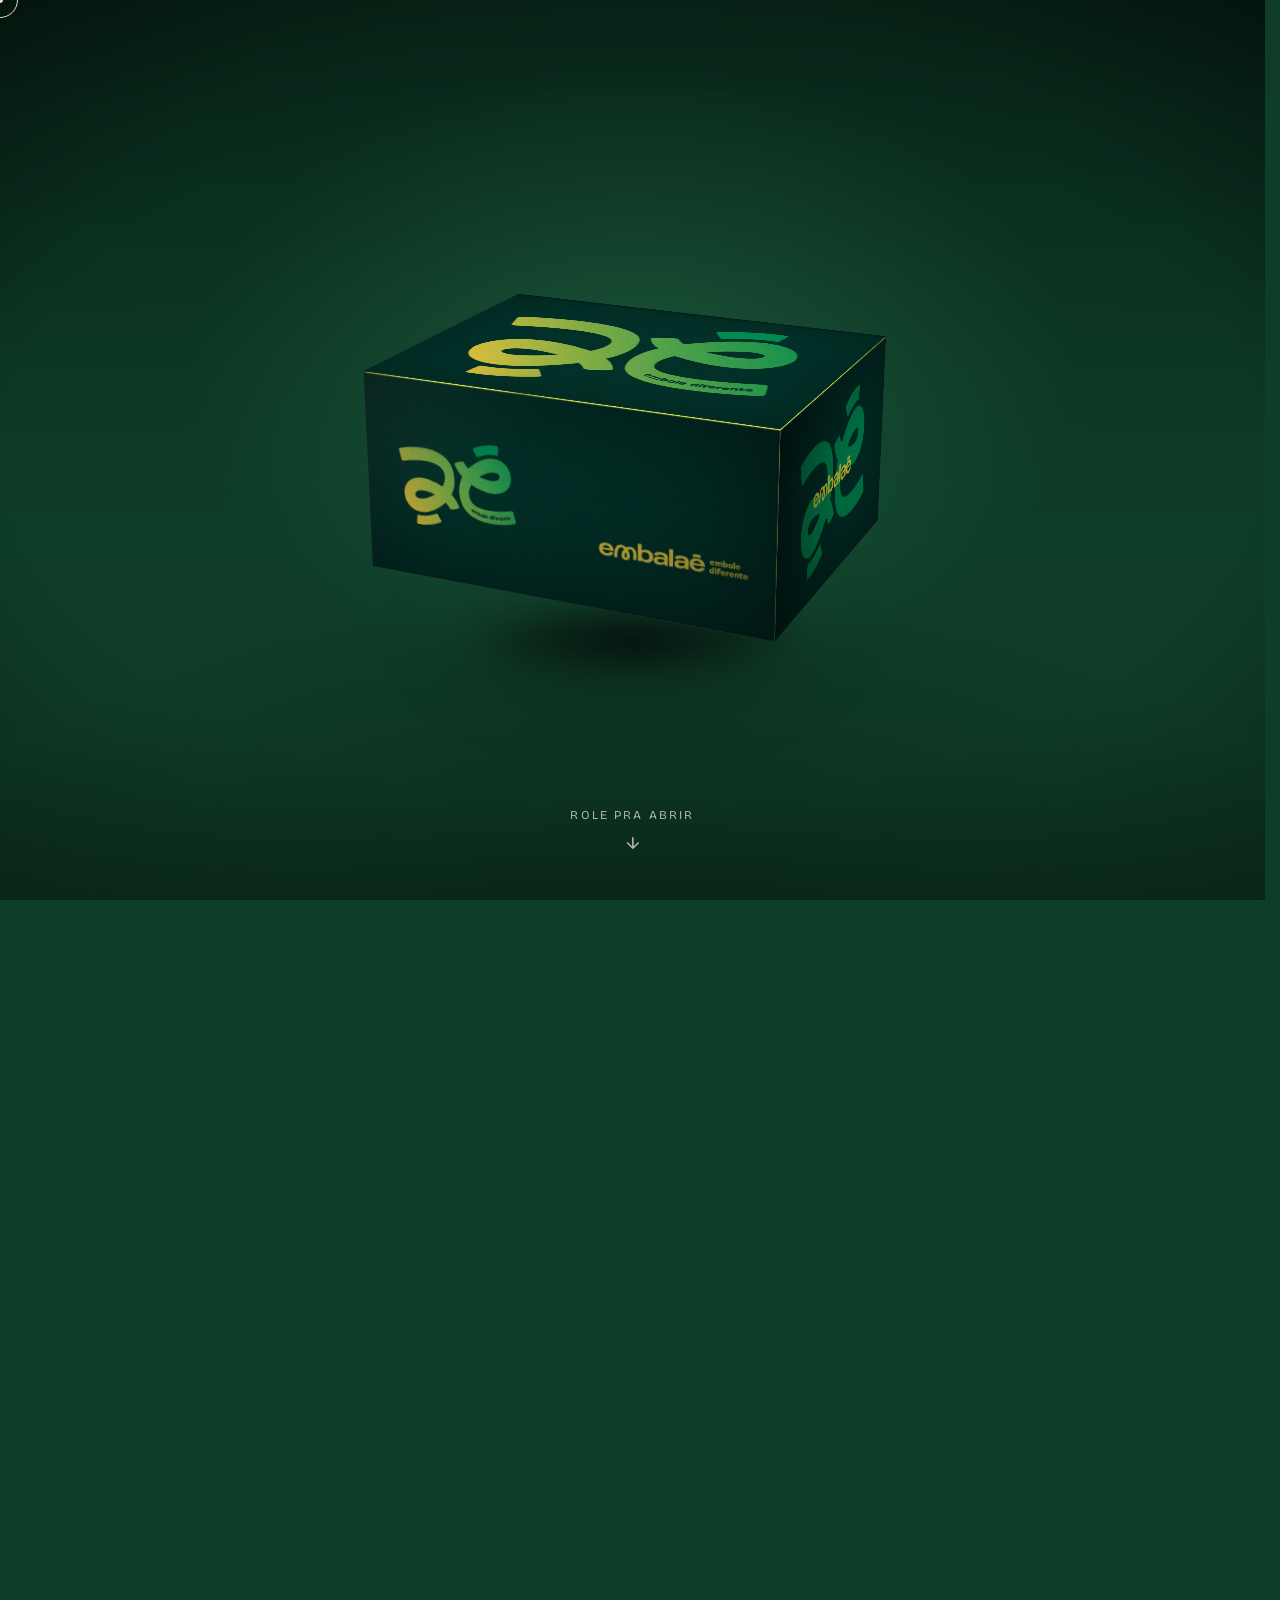
==== commit ed8d0ce7: "feat(seo): metatags, Open Graph, robots, sitemap, GA4+Pixel e verificação Google - head: canonical, " ====
--- a/Site/index.html
+++ b/Site/index.html
@@ -6,11 +6,64 @@
   <title>embalaê — embale diferente</title>
   <meta name="description" content="A Embalaê faz embalagens em qualquer formato — redondo, cônico, em espiral, humanoide, irregular. Se você imagina, a gente embala." />
 
+  <!-- SEO / Indexação -->
+  <meta name="robots" content="index, follow" />
+  <meta name="author" content="Embalaê" />
+  <link rel="canonical" href="https://embalae.ind.br/" />
+  <meta name="theme-color" content="#0d0d0d" />
+
+  <!-- Favicon -->
+  <link rel="icon" type="image/png" href="assets/logo-icone.png" />
+  <link rel="apple-touch-icon" href="assets/logo-icone.png" />
+
+  <!-- Open Graph (WhatsApp, Facebook, Instagram, LinkedIn) -->
+  <meta property="og:type" content="website" />
+  <meta property="og:site_name" content="Embalaê" />
+  <meta property="og:locale" content="pt_BR" />
+  <meta property="og:title" content="embalaê — embale diferente" />
+  <meta property="og:description" content="A Embalaê faz embalagens em qualquer formato — redondo, cônico, em espiral, humanoide, irregular. Se você imagina, a gente embala." />
+  <meta property="og:url" content="https://embalae.ind.br/" />
+  <meta property="og:image" content="https://embalae.ind.br/assets/logo-completo.png" />
+  <meta property="og:image:alt" content="Embalaê — embale diferente" />
+
+  <!-- Twitter Card -->
+  <meta name="twitter:card" content="summary_large_image" />
+  <meta name="twitter:title" content="embalaê — embale diferente" />
+  <meta name="twitter:description" content="A Embalaê faz embalagens em qualquer formato. Se você imagina, a gente embala." />
+  <meta name="twitter:image" content="https://embalae.ind.br/assets/logo-completo.png" />
+
   <link rel="preconnect" href="https://fonts.googleapis.com" />
   <link rel="preconnect" href="https://fonts.gstatic.com" crossorigin />
   <link href="https://fonts.googleapis.com/css2?family=Bricolage+Grotesque:opsz,wght@12..96,300..800&family=Manrope:wght@300;400;500;600;700;800&display=swap" rel="stylesheet" />
 
   <link rel="stylesheet" href="css/style.css" />
+
+  <!-- ===== Google Analytics 4 (Embalaê) ===== -->
+  <script async src="https://www.googletagmanager.com/gtag/js?id=G-G036EXZS32"></script>
+  <script>
+    window.dataLayer = window.dataLayer || [];
+    function gtag(){dataLayer.push(arguments);}
+    gtag('js', new Date());
+    gtag('config', 'G-G036EXZS32');
+  </script>
+
+  <!-- ===== Meta (Facebook) Pixel =====
+       TODO: trocar SEU_PIXEL_ID pelo ID numérico do Pixel (aparece no script e no <noscript>) -->
+  <script>
+    !function(f,b,e,v,n,t,s)
+    {if(f.fbq)return;n=f.fbq=function(){n.callMethod?
+    n.callMethod.apply(n,arguments):n.queue.push(arguments)};
+    if(!f._fbq)f._fbq=n;n.push=n;n.loaded=!0;n.version='2.0';
+    n.queue=[];t=b.createElement(e);t.async=!0;
+    t.src=v;s=b.getElementsByTagName(e)[0];
+    s.parentNode.insertBefore(t,s)}(window, document,'script',
+    'https://connect.facebook.net/en_US/fbevents.js');
+    fbq('init', 'SEU_PIXEL_ID');
+    fbq('track', 'PageView');
+  </script>
+  <noscript><img height="1" width="1" style="display:none"
+    src="https://www.facebook.com/tr?id=SEU_PIXEL_ID&ev=PageView&noscript=1" /></noscript>
+  <!-- ===== Fim Meta Pixel ===== -->
 </head>
 <body>
 
--- a/Site/css/style.css
+++ b/Site/css/style.css
@@ -519,6 +519,11 @@
   from { transform: translateX(-50%); }
   to   { transform: translateX(0); }
 }
+/* Mobile: faixa mais baixa e fonte menor (no desktop fica grande) */
+@media (max-width: 700px) {
+  .marquee { padding: 14px 0; }
+  .marquee-track { font-size: 20px; gap: 18px; }
+}
 
 /* =========================================================
    MANIFESTO
@@ -576,8 +581,10 @@
 .manifesto-text .highlight {
   background: linear-gradient(180deg, transparent 60%, var(--green-mid) 60%);
   padding: 0 6px;
-  /* mantém "ideia maluca" junto, sem quebrar o destaque no meio */
-  white-space: nowrap;
+  /* pode quebrar em telas estreitas; box-decoration-break mantém o grifo certo
+     em cada linha quando "cores, impressão e formatos" passa pra duas linhas. */
+  -webkit-box-decoration-break: clone;
+  box-decoration-break: clone;
 }
 /* Cada "pensamento" é um bloco que quebra de forma equilibrada, em vez de <br>
    manuais que brigavam com a quebra natural e deixavam palavras órfãs. */
@@ -1078,6 +1085,15 @@
   height: 24px;
   width: auto;
   display: block;
+}
+/* Mobile: centraliza as infos do rodapé (no desktop ficam nas extremidades) */
+@media (max-width: 700px) {
+  .footer-bottom {
+    flex-direction: column;
+    justify-content: center;
+    text-align: center;
+  }
+  .footer-meta { justify-content: center; }
 }
 
 /* =========================================================
@@ -1705,9 +1721,10 @@
 /* — Mobile: reduz tamanho da caixa e suaviza a stage — */
 @media (max-width: 900px) {
   .box {
-    --box-w: 320px;
-    --box-h: 220px;
-    --box-d: 220px;
+    /* MESMA proporção do desktop (420x200x320), só escalada (k≈0.80) */
+    --box-w: 336px;
+    --box-h: 160px;
+    --box-d: 256px;
     --flap-h: 108px;
   }
   .boxgate { height: 100vh; }
@@ -1740,10 +1757,12 @@
 }
 @media (max-width: 480px) {
   .box {
-    --box-w: 240px;
-    --box-h: 170px;
-    --box-d: 170px;
-    --flap-h: 83px;
+    /* MESMA proporção do desktop (420x200x320), só escalada (k≈0.65) — antes o
+       mobile tinha proporção própria diferente, que deixava a caixa "alta e curta". */
+    --box-w: 273px;
+    --box-h: 130px;
+    --box-d: 208px;
+    --flap-h: 85px;
   }
 }
 
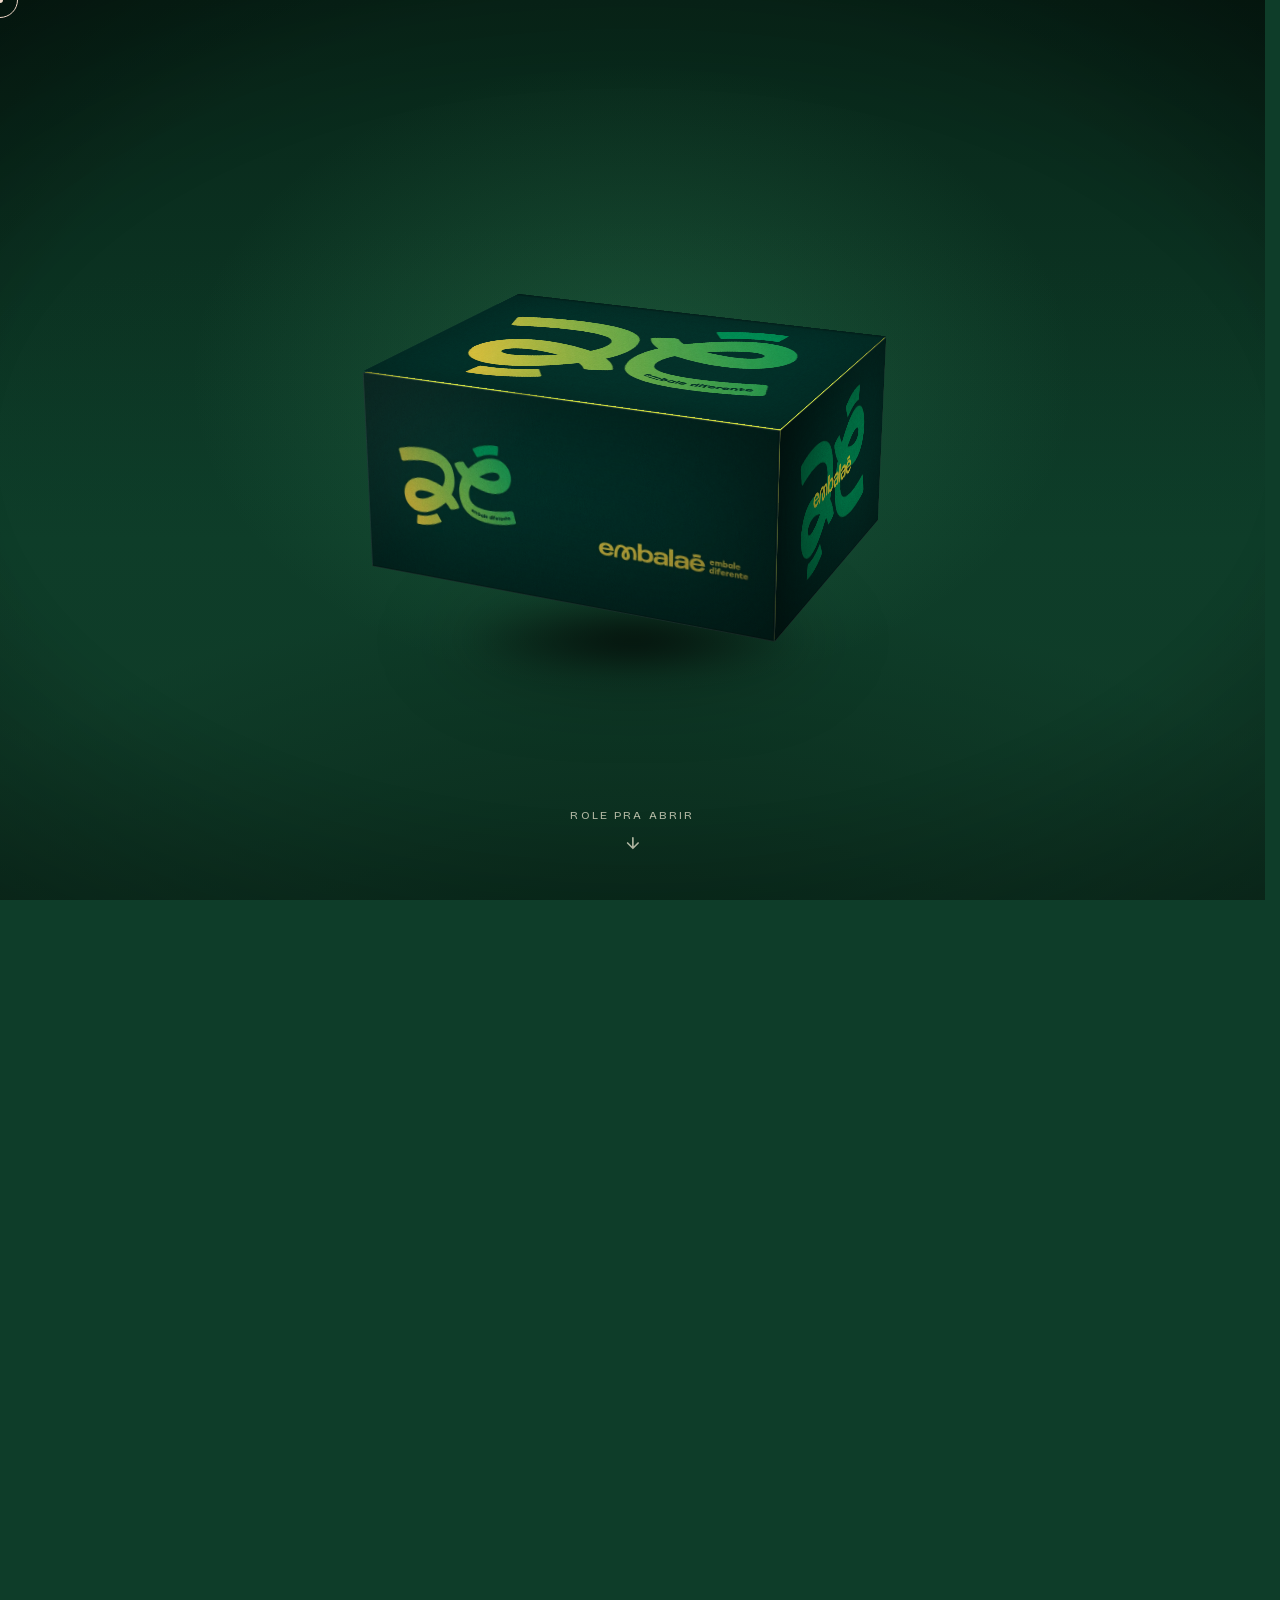
==== commit 5137e36b: "perf: self-host das fontes, faces em WebP e remoção do Pixel quebrado - Fontes Bricolage/Manrope sel" ====
--- a/Site/index.html
+++ b/Site/index.html
@@ -13,8 +13,8 @@
   <meta name="theme-color" content="#0d0d0d" />
 
   <!-- Favicon -->
-  <link rel="icon" type="image/png" href="assets/logo-icone.png" />
-  <link rel="apple-touch-icon" href="assets/logo-icone.png" />
+  <link rel="icon" type="image/png" href="assets/favicon.png" />
+  <link rel="apple-touch-icon" href="assets/favicon.png" />
 
   <!-- Open Graph (WhatsApp, Facebook, Instagram, LinkedIn) -->
   <meta property="og:type" content="website" />
@@ -23,18 +23,62 @@
   <meta property="og:title" content="embalaê — embale diferente" />
   <meta property="og:description" content="A Embalaê faz embalagens em qualquer formato — redondo, cônico, em espiral, humanoide, irregular. Se você imagina, a gente embala." />
   <meta property="og:url" content="https://embalae.ind.br/" />
-  <meta property="og:image" content="https://embalae.ind.br/assets/logo-completo.png" />
+  <meta property="og:image" content="https://embalae.ind.br/assets/Ogimage.png" />
   <meta property="og:image:alt" content="Embalaê — embale diferente" />
 
   <!-- Twitter Card -->
   <meta name="twitter:card" content="summary_large_image" />
   <meta name="twitter:title" content="embalaê — embale diferente" />
   <meta name="twitter:description" content="A Embalaê faz embalagens em qualquer formato. Se você imagina, a gente embala." />
-  <meta name="twitter:image" content="https://embalae.ind.br/assets/logo-completo.png" />
-
-  <link rel="preconnect" href="https://fonts.googleapis.com" />
-  <link rel="preconnect" href="https://fonts.gstatic.com" crossorigin />
-  <link href="https://fonts.googleapis.com/css2?family=Bricolage+Grotesque:opsz,wght@12..96,300..800&family=Manrope:wght@300;400;500;600;700;800&display=swap" rel="stylesheet" />
+  <meta name="twitter:image" content="https://embalae.ind.br/assets/Ogimage.png" />
+
+  <!-- Structured Data (Schema.org) — ajuda Google e buscadores de IA a entenderem a Embalaê -->
+  <script type="application/ld+json">
+  {
+    "@context": "https://schema.org",
+    "@type": "Organization",
+    "name": "Embalaê",
+    "legalName": "New Pack Embalagens Industriais Ltda",
+    "url": "https://embalae.ind.br",
+    "logo": "https://embalae.ind.br/assets/logo-completo.png",
+    "image": "https://embalae.ind.br/assets/Ogimage.png",
+    "slogan": "embale diferente",
+    "description": "A Embalaê cria embalagens sob medida em qualquer formato — redondo, cônico, em espiral, humanoide, irregular. Embalagens personalizadas para marcas que querem se destacar. Se você imagina, a gente embala.",
+    "email": "contato@embalae.com.br",
+    "telephone": "+5551995024765",
+    "areaServed": { "@type": "Country", "name": "Brasil" },
+    "address": {
+      "@type": "PostalAddress",
+      "streetAddress": "Rua Balduino Pedro Vier, 317",
+      "addressLocality": "Estrela",
+      "addressRegion": "RS",
+      "postalCode": "95880-000",
+      "addressCountry": "BR"
+    },
+    "sameAs": [
+      "https://www.instagram.com/_embalae/"
+    ],
+    "contactPoint": {
+      "@type": "ContactPoint",
+      "contactType": "sales",
+      "telephone": "+5551995024765",
+      "email": "contato@embalae.com.br",
+      "availableLanguage": "Portuguese"
+    },
+    "knowsAbout": [
+      "embalagens personalizadas",
+      "embalagens sob medida",
+      "embalagens em formatos especiais",
+      "packaging design",
+      "embalagens criativas"
+    ]
+  }
+  </script>
+
+  <!-- Fontes self-hosted (woff2 variável local) — @font-face em css/style.css.
+       Preload só do subset latin (crítico p/ LCP); latin-ext carrega sob demanda. -->
+  <link rel="preload" as="font" type="font/woff2" href="assets/fonts/bricolage-latin.woff2" crossorigin />
+  <link rel="preload" as="font" type="font/woff2" href="assets/fonts/manrope-latin.woff2" crossorigin />
 
   <link rel="stylesheet" href="css/style.css" />
 
@@ -47,23 +91,8 @@
     gtag('config', 'G-G036EXZS32');
   </script>
 
-  <!-- ===== Meta (Facebook) Pixel =====
-       TODO: trocar SEU_PIXEL_ID pelo ID numérico do Pixel (aparece no script e no <noscript>) -->
-  <script>
-    !function(f,b,e,v,n,t,s)
-    {if(f.fbq)return;n=f.fbq=function(){n.callMethod?
-    n.callMethod.apply(n,arguments):n.queue.push(arguments)};
-    if(!f._fbq)f._fbq=n;n.push=n;n.loaded=!0;n.version='2.0';
-    n.queue=[];t=b.createElement(e);t.async=!0;
-    t.src=v;s=b.getElementsByTagName(e)[0];
-    s.parentNode.insertBefore(t,s)}(window, document,'script',
-    'https://connect.facebook.net/en_US/fbevents.js');
-    fbq('init', 'SEU_PIXEL_ID');
-    fbq('track', 'PageView');
-  </script>
-  <noscript><img height="1" width="1" style="display:none"
-    src="https://www.facebook.com/tr?id=SEU_PIXEL_ID&ev=PageView&noscript=1" /></noscript>
-  <!-- ===== Fim Meta Pixel ===== -->
+  <!-- Meta (Facebook) Pixel removido por ora (estava sem ID configurado).
+       Para reativar: colar o snippet do Events Manager com o ID real do Pixel. -->
 </head>
 <body>
 
@@ -82,7 +111,7 @@
   <!-- NAVIGATION -->
   <nav class="nav is-stowed" id="nav">
     <a href="#topo" class="nav-logo" aria-label="embalaê — início">
-      <img src="assets/logo-trans.png" alt="embalaê" />
+      <img src="assets/logo-trans.png" alt="embalaê" width="1074" height="224" />
     </a>
     <ul class="nav-links">
       <li><a href="#manifesto" data-cursor="hover">manifesto</a></li>
@@ -511,7 +540,7 @@
   <!-- FOOTER -->
   <footer class="footer">
     <div class="footer-logo">
-      <img src="assets/logo-trans.png" alt="embalaê" />
+      <img src="assets/logo-trans.png" alt="embalaê" width="1074" height="224" />
     </div>
     <div class="footer-bottom">
       <div class="footer-tag">embale diferente.</div>
@@ -524,7 +553,7 @@
 
     <a class="footer-credit" href="https://agenciadestra.com.br/" target="_blank" rel="noopener" data-cursor="hover" aria-label="Site desenvolvido pela Destra — agenciadestra.com.br">
       <span>destravado por</span>
-      <img src="assets/destra-logo.png" alt="Destra — livres para criar" />
+      <img src="assets/destra-logo.png" alt="Destra — livres para criar" width="603" height="160" />
     </a>
   </footer>
 
@@ -537,7 +566,7 @@
       </button>
 
       <div class="wa-modal__header">
-        <img src="assets/logo-trans.png" alt="embalaê" class="wa-modal__logo" />
+        <img src="assets/logo-trans.png" alt="embalaê" class="wa-modal__logo" width="1074" height="224" />
         <h2 id="waModalTitle" class="wa-modal__title">
           conta a ideia,<br/>
           <span class="ital">a gente embala.</span>
--- a/Site/css/style.css
+++ b/Site/css/style.css
@@ -1,6 +1,47 @@
 /* =========================================================
    EMBALAÊ — embale diferente
    ========================================================= */
+
+/* =========================================================
+   FONTES (self-hosted — woff2 variável, peso 400..800)
+   Hospedadas localmente p/ eliminar render-blocking e a
+   conexão a fonts.googleapis.com / gstatic. latin-ext só
+   é baixado quando a página tiver glifos dessa faixa.
+   ========================================================= */
+/* Bricolage Grotesque — display */
+@font-face {
+  font-family: 'Bricolage Grotesque';
+  font-style: normal;
+  font-weight: 400 800;
+  font-display: swap;
+  src: url(../assets/fonts/bricolage-latin.woff2) format('woff2');
+  unicode-range: U+0000-00FF, U+0131, U+0152-0153, U+02BB-02BC, U+02C6, U+02DA, U+02DC, U+0304, U+0308, U+0329, U+2000-206F, U+20AC, U+2122, U+2191, U+2193, U+2212, U+2215, U+FEFF, U+FFFD;
+}
+@font-face {
+  font-family: 'Bricolage Grotesque';
+  font-style: normal;
+  font-weight: 400 800;
+  font-display: swap;
+  src: url(../assets/fonts/bricolage-latin-ext.woff2) format('woff2');
+  unicode-range: U+0100-02BA, U+02BD-02C5, U+02C7-02CC, U+02CE-02D7, U+02DD-02FF, U+0304, U+0308, U+0329, U+1D00-1DBF, U+1E00-1E9F, U+1EF2-1EFF, U+2020, U+20A0-20AB, U+20AD-20C0, U+2113, U+2C60-2C7F, U+A720-A7FF;
+}
+/* Manrope — body */
+@font-face {
+  font-family: 'Manrope';
+  font-style: normal;
+  font-weight: 400 800;
+  font-display: swap;
+  src: url(../assets/fonts/manrope-latin.woff2) format('woff2');
+  unicode-range: U+0000-00FF, U+0131, U+0152-0153, U+02BB-02BC, U+02C6, U+02DA, U+02DC, U+0304, U+0308, U+0329, U+2000-206F, U+20AC, U+2122, U+2191, U+2193, U+2212, U+2215, U+FEFF, U+FFFD;
+}
+@font-face {
+  font-family: 'Manrope';
+  font-style: normal;
+  font-weight: 400 800;
+  font-display: swap;
+  src: url(../assets/fonts/manrope-latin-ext.woff2) format('woff2');
+  unicode-range: U+0100-02BA, U+02BD-02C5, U+02C7-02CC, U+02CE-02D7, U+02DD-02FF, U+0304, U+0308, U+0329, U+1D00-1DBF, U+1E00-1E9F, U+1EF2-1EFF, U+2020, U+20A0-20AB, U+20AD-20C0, U+2113, U+2C60-2C7F, U+A720-A7FF;
+}
 
 :root {
   --green-dark: #0e3d29;
@@ -1303,7 +1344,7 @@
   background:
     /* iluminação direcional: claro no canto superior esquerdo, sombra no inferior direito */
     linear-gradient(135deg, rgba(255, 255, 255, 0.06) 0%, transparent 35%, rgba(0, 0, 0, 0.25) 100%),
-    url(../assets/face-frente.jpg) center / cover no-repeat,
+    url(../assets/face-frente.webp) center / cover no-repeat,
     var(--green-darker);
 }
 
@@ -1312,7 +1353,7 @@
   width: var(--box-w);
   height: var(--box-h);
   transform: translate(-50%, -50%) translateZ(calc(var(--box-d) / -2)) rotateY(180deg);
-  background: url(../assets/face-frente.jpg) center / cover no-repeat, var(--green-darker);
+  background: url(../assets/face-frente.webp) center / cover no-repeat, var(--green-darker);
 }
 
 /* — Laterais: artwork + overlays distintos pra cada lado (luz de cima-esquerda).
@@ -1326,7 +1367,7 @@
   background:
     /* lateral direita = lado escuro (longe da luz). Gradient bem mais escuro */
     linear-gradient(90deg, rgba(0, 0, 0, 0.45) 0%, rgba(0, 0, 0, 0.18) 60%, rgba(0, 0, 0, 0.05) 100%),
-    url(../assets/face-lateral.jpg) center / cover no-repeat,
+    url(../assets/face-lateral.webp) center / cover no-repeat,
     var(--green-darker);
   transform: translate(-50%, -50%) translateX(calc(var(--box-w) / 2)) rotateY(90deg);
 }
@@ -1334,7 +1375,7 @@
   background:
     /* lateral esquerda = lado iluminado, leve highlight */
     linear-gradient(90deg, rgba(255, 255, 255, 0.04) 0%, transparent 40%, rgba(0, 0, 0, 0.15) 100%),
-    url(../assets/face-lateral.jpg) center / cover no-repeat,
+    url(../assets/face-lateral.webp) center / cover no-repeat,
     var(--green-darker);
   transform: translate(-50%, -50%) translateX(calc(var(--box-w) / -2)) rotateY(-90deg);
 }
@@ -1611,14 +1652,14 @@
   z-index: 1;
 }
 
-/* Face EXTERNA da tampa: usa artwork pronto face-tampa.jpg como background.
+/* Face EXTERNA da tampa: usa artwork pronto face-tampa.webp como background.
    backface-visibility: hidden agora FUNCIONA porque a .lid-plane não tem mais filter
    quebrando o preserve-3d. Quando a tampa passa da vertical, a normal aponta pra
    trás e a face fica oculta — não aparece com aé invertido. */
 .lid-face--outer {
   background:
     linear-gradient(180deg, rgba(0, 0, 0, 0.3) 0%, transparent 10px),
-    url(../assets/face-tampa.jpg) center / cover no-repeat,
+    url(../assets/face-tampa.webp) center / cover no-repeat,
     var(--green-darker);
   box-shadow:
     inset 0 0 80px rgba(0, 0, 0, 0.25),
